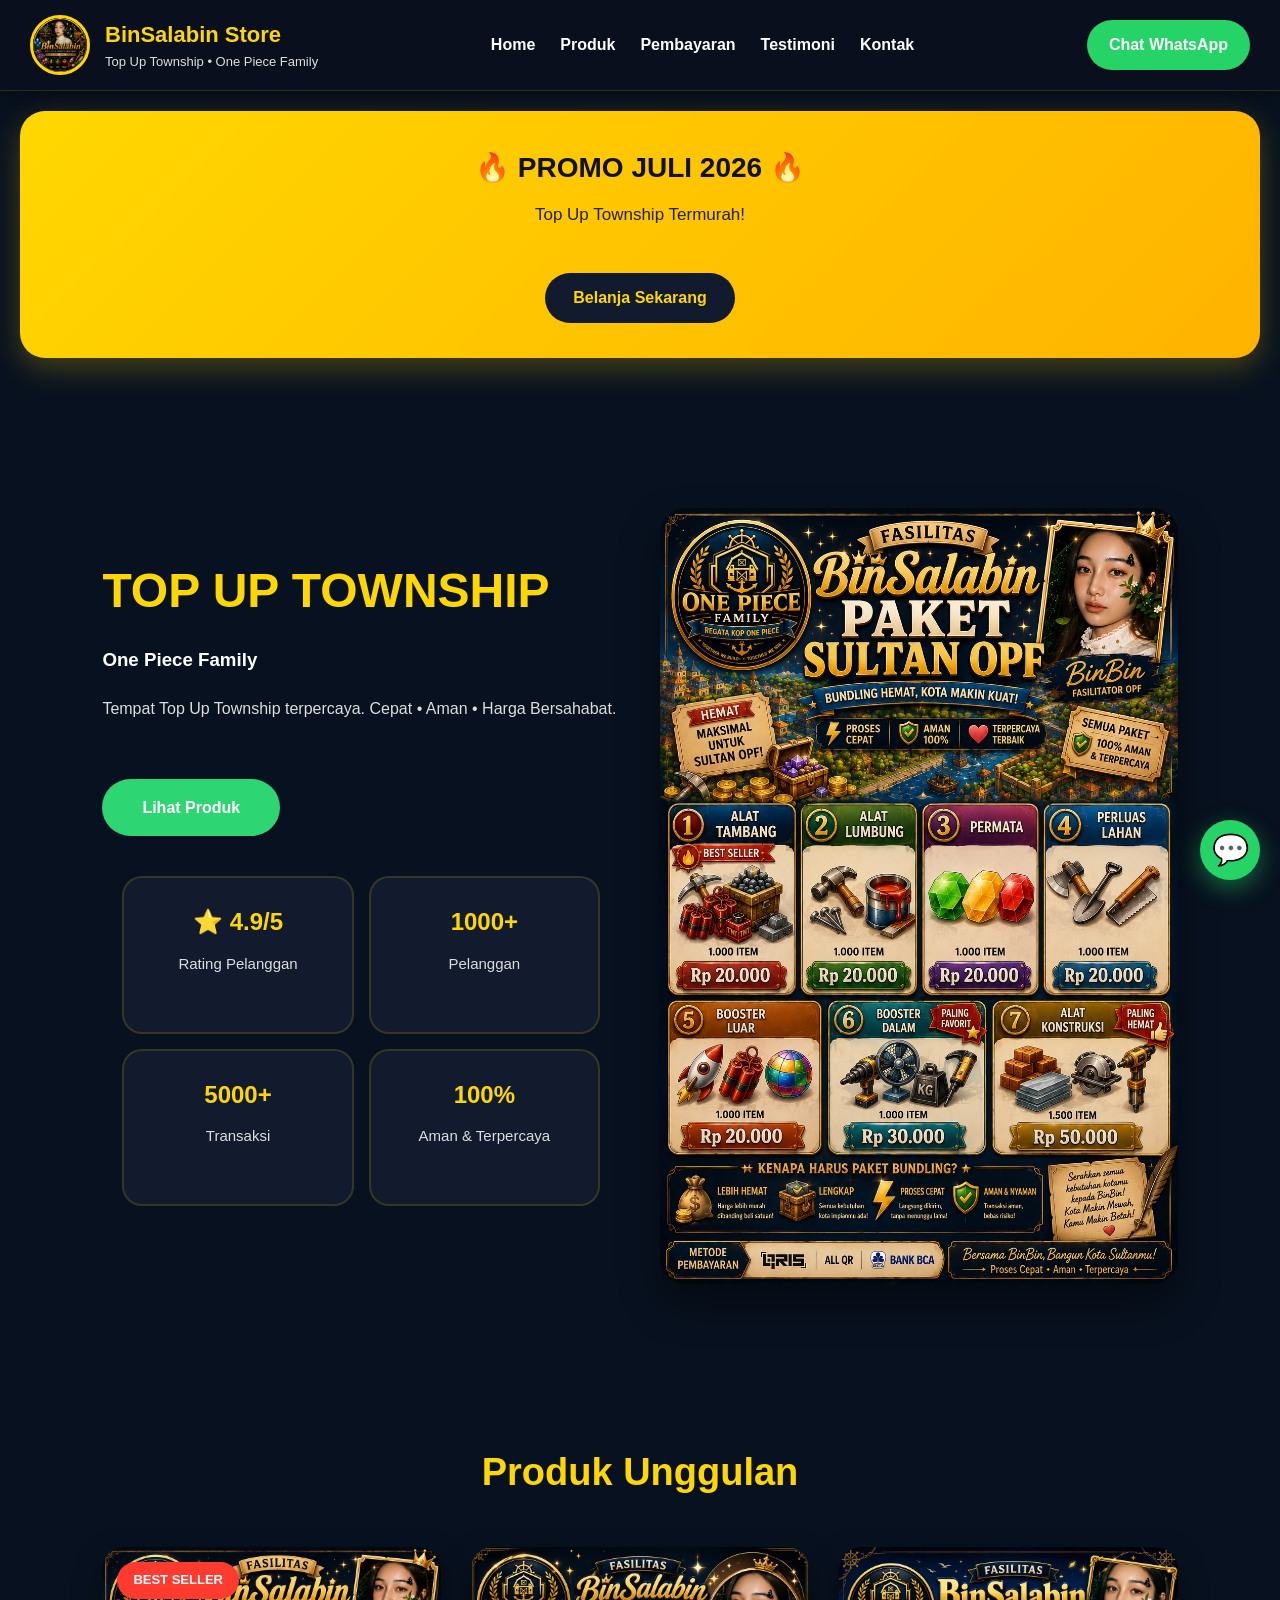
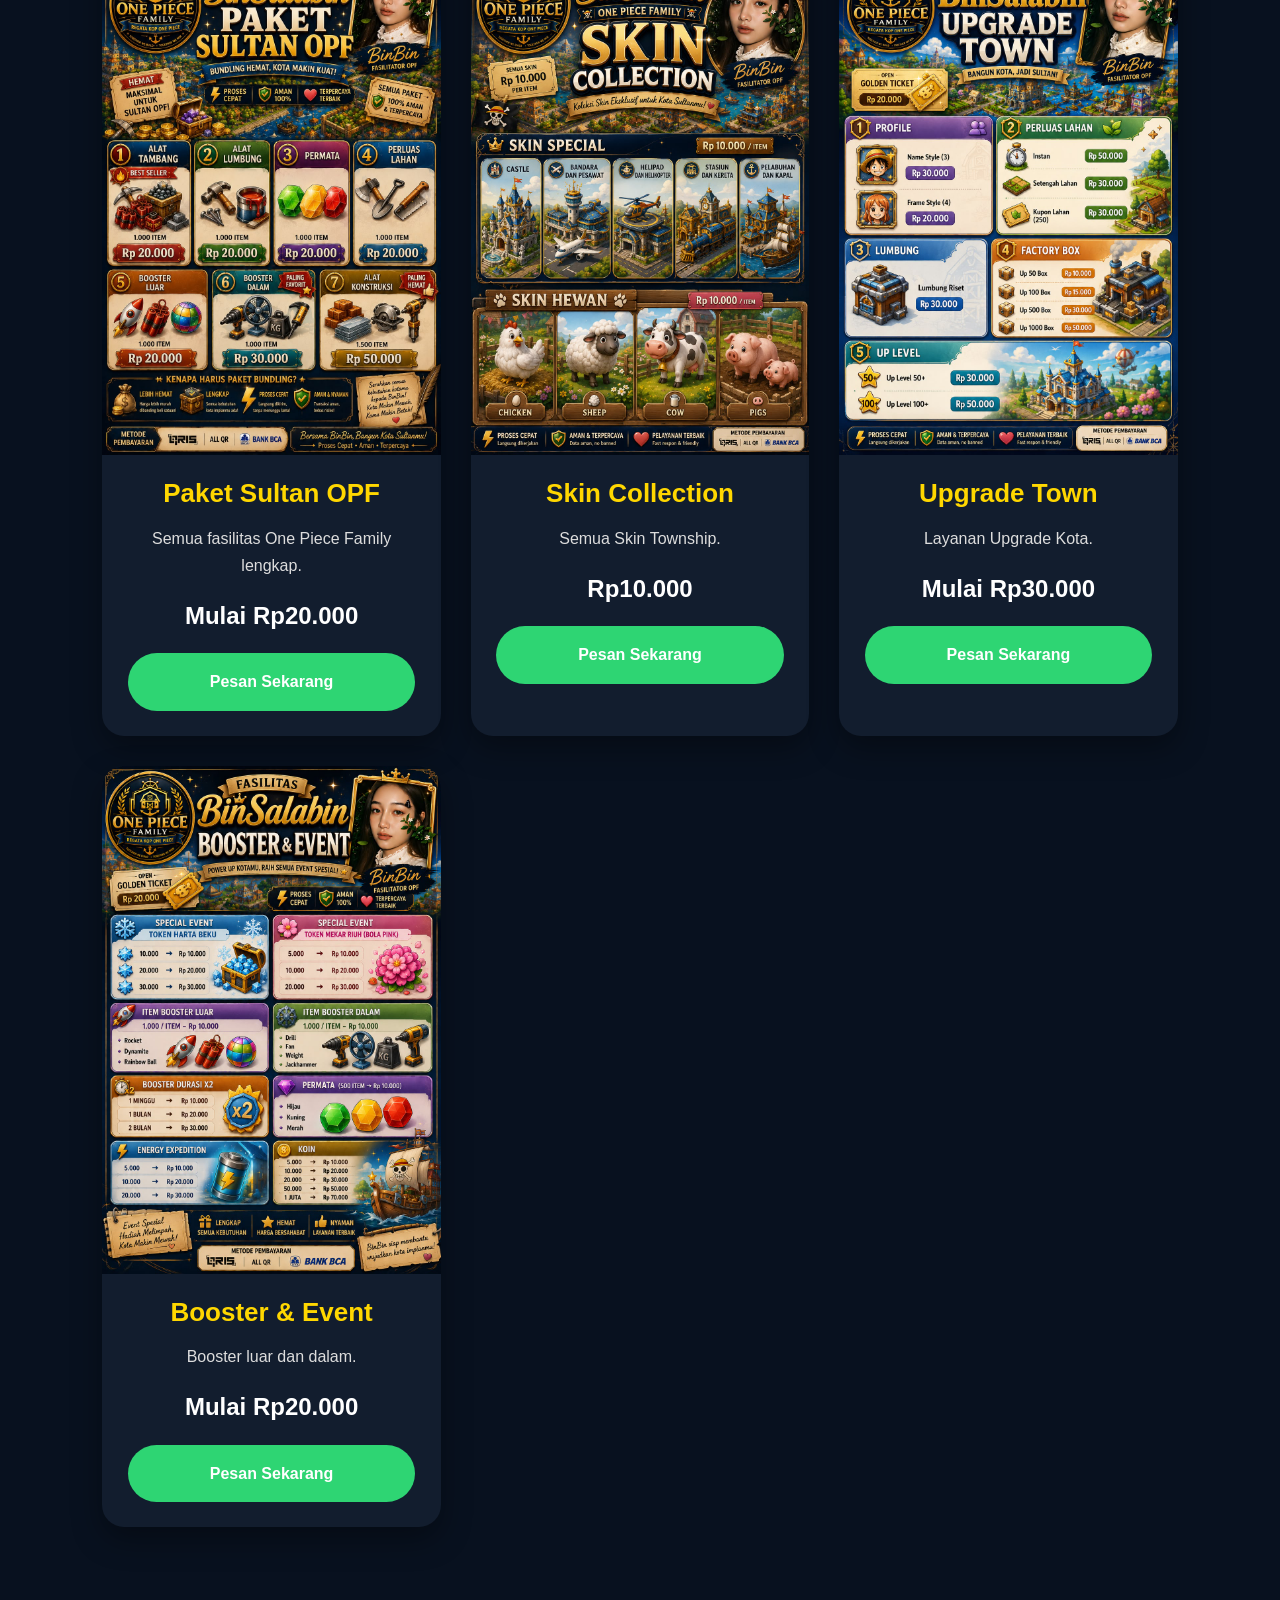
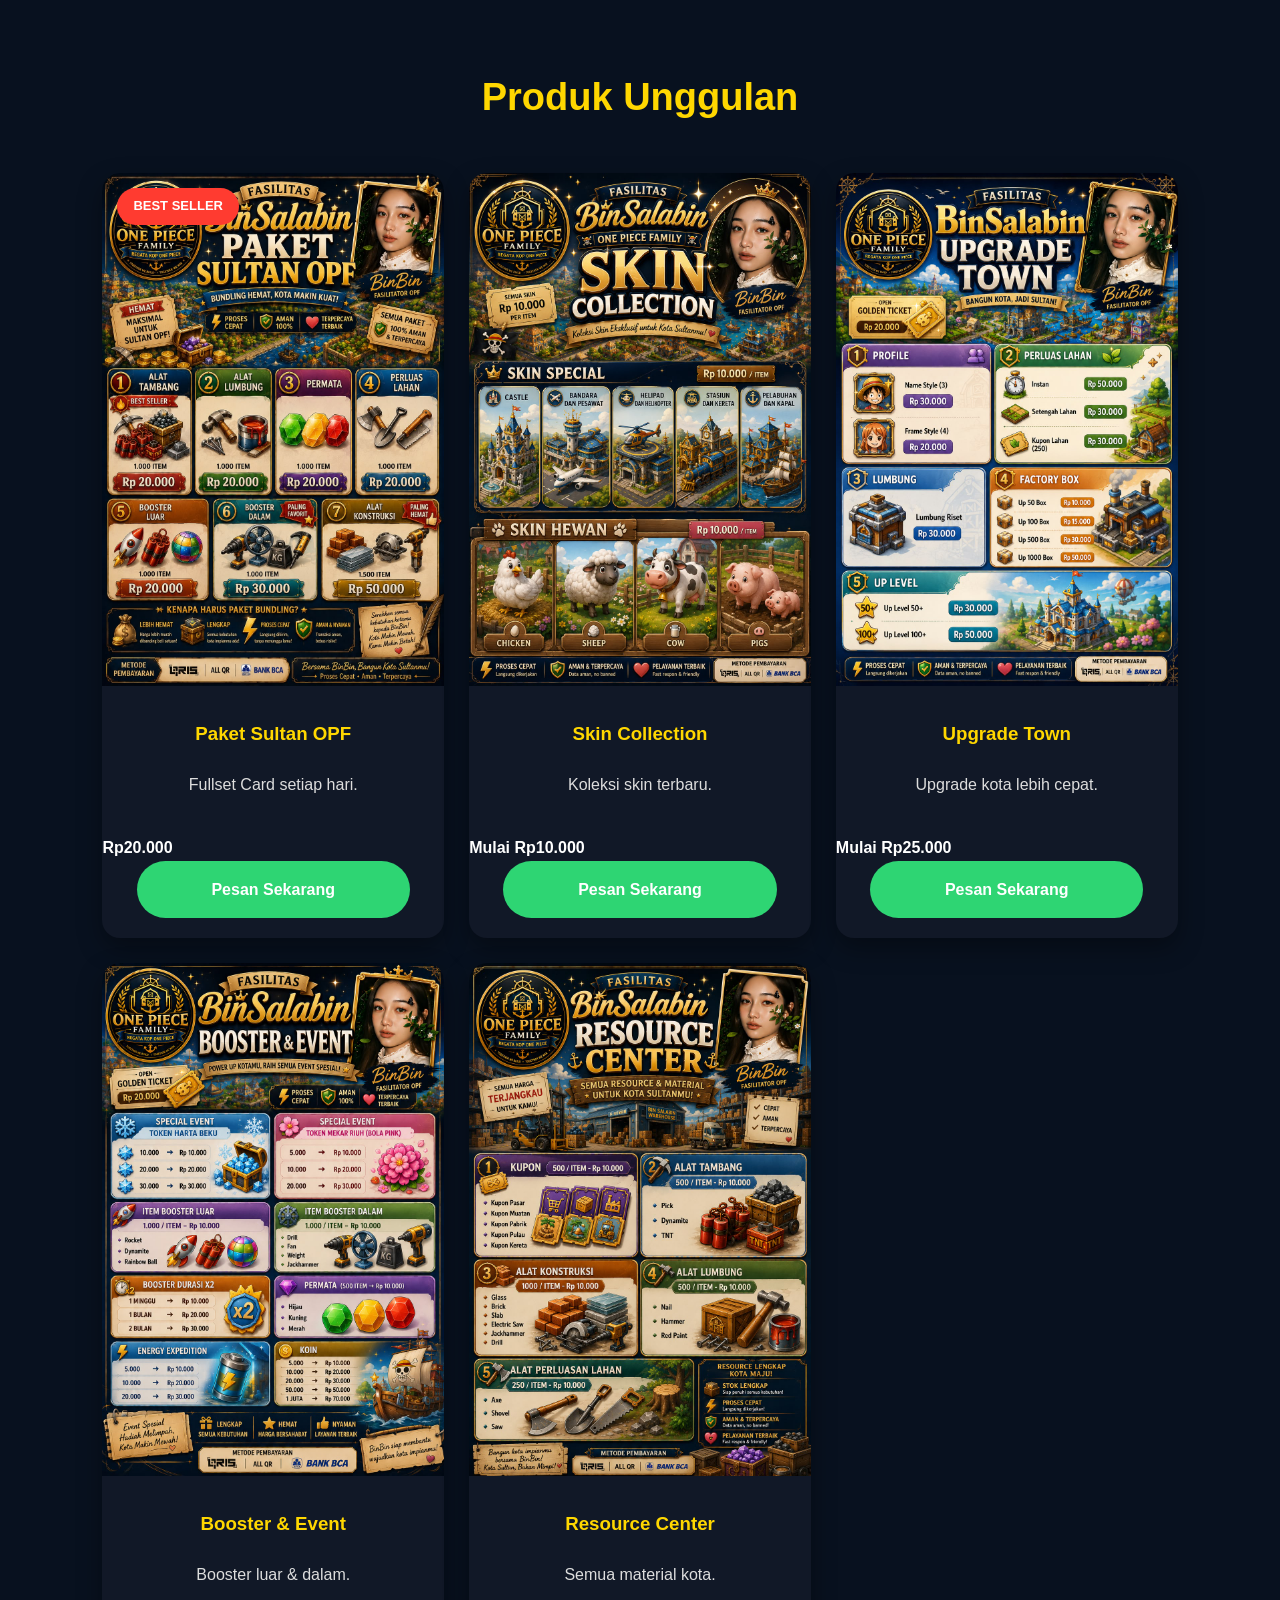
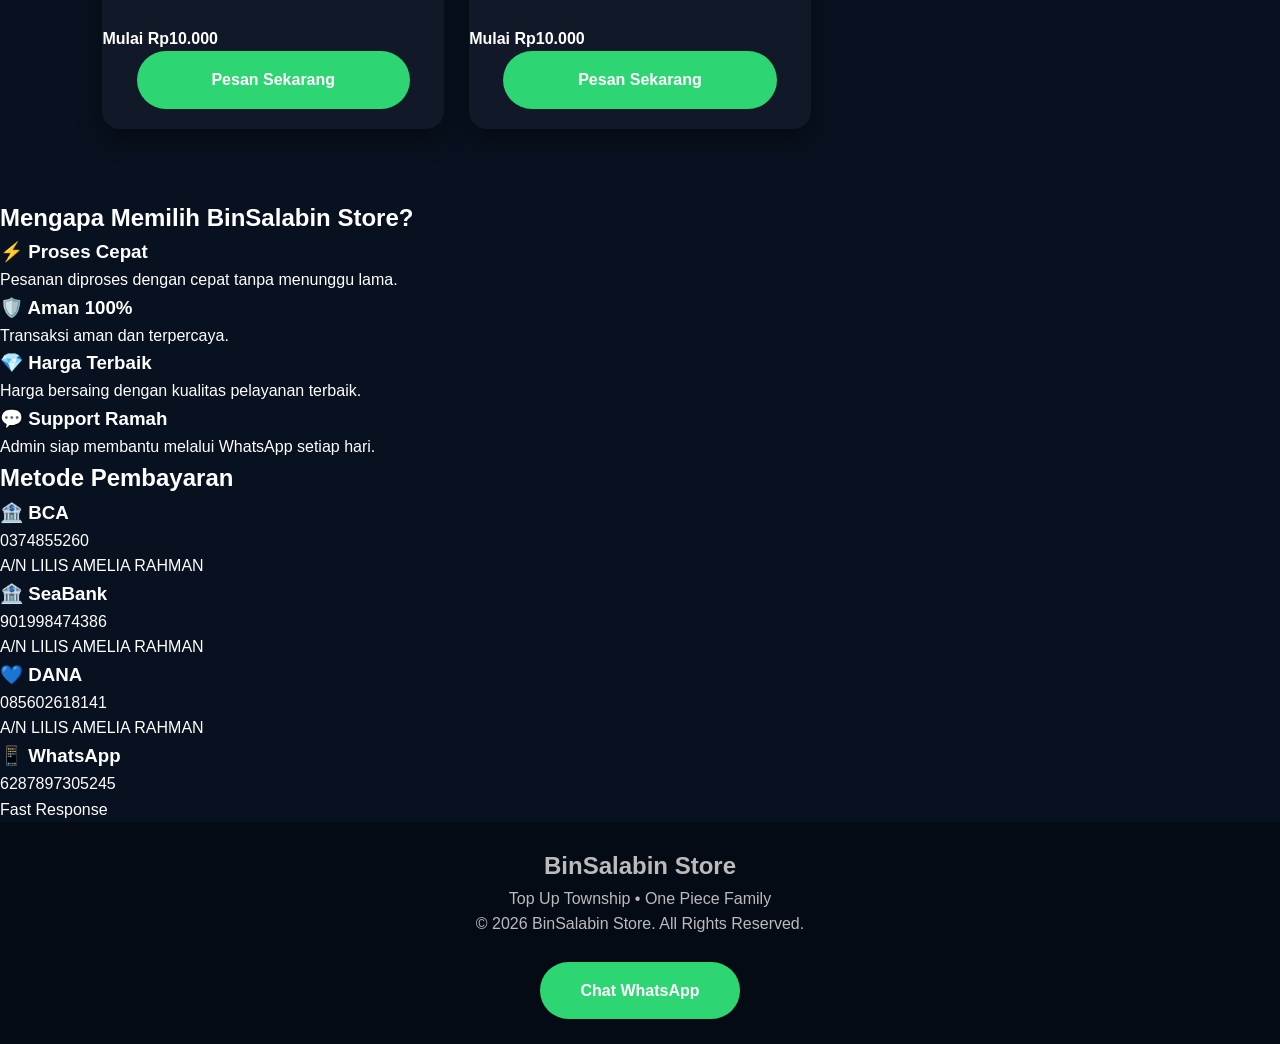
==== index.html @ b721e3e9 "Add script tag for external JavaScript file" ====
<!DOCTYPE html>
<html lang="id">

<head>
<meta charset="UTF-8">
<meta name="viewport" content="width=device-width, initial-scale=1.0">

<title>BinSalabin Store</title>

<link rel="stylesheet" href="style.css">

</head>

<body>

<nav class="navbar">

<div class="logo-area">

<img src="images/IMG-20260618-WA0028.jpg" class="logo">

<div class="brand">

<h2>BinSalabin Store</h2>

<p>Top Up Township • One Piece Family</p>

</div>

</div>

<ul>

<li><a href="index.html">Home</a></li>

<li><a href="produk.html">Produk</a></li>

<li><a href="pembayaran.html">Pembayaran</a></li>

<li><a href="testimoni.html">Testimoni</a></li>

<li><a href="kontak.html">Kontak</a></li>

</ul>

<a class="wa-btn" href="https://wa.me/6287897305245" target="_blank">

Chat WhatsApp

</a>

</nav>
  <section class="promo-banner">

<div class="promo-slide active">
<h2>🔥 PROMO JULI 2026 🔥</h2>
<p>Top Up Township Termurah!</p>
<a href="produk.html" class="btn">Belanja Sekarang</a>
</div>

<div class="promo-slide">
<h2>👑 PAKET SULTAN OPF</h2>
<p>Bonus Booster + Card Premium</p>
<a href="produk.html" class="btn">Lihat Paket</a>
</div>

<div class="promo-slide">
<h2>💎 BONUS SPESIAL</h2>
<p>Setiap pembelian dapat hadiah menarik!</p>
<a href="produk.html" class="btn">Cek Promo</a>
</div>

  </section>

<header class="hero">

<div class="hero-text">

<h1>TOP UP TOWNSHIP</h1>

<h3>One Piece Family</h3>

<p>

Tempat Top Up Township terpercaya.

Cepat • Aman • Harga Bersahabat.

</p>

<a href="produk.html" class="btn">
  

Lihat Produk

</a>
  <div class="stats">

    <div class="stat-box">
        <h3>⭐ 4.9/5</h3>
        <p>Rating Pelanggan</p>
    </div>

    <div class="stat-box">
        <h3>1000+</h3>
        <p>Pelanggan</p>
    </div>

    <div class="stat-box">
        <h3>5000+</h3>
        <p>Transaksi</p>
    </div>

    <div class="stat-box">
        <h3>100%</h3>
        <p>Aman & Terpercaya</p>
    </div>

  </div>

</div>

<div class="hero-image">

<img src="images/IMG-20260617-WA0069.jpg">

</div>

</header>
  <section class="products">

<h2>Produk Unggulan</h2>

<div class="product-grid">

<div class="product-card">

<span class="badge">BEST SELLER</span>

<img src="images/IMG-20260617-WA0069.jpg" alt="Paket Sultan">

<h3>Paket Sultan OPF</h3>

<p>
Semua fasilitas One Piece Family lengkap.
</p>

<h4>Mulai Rp20.000</h4>

<a class="btn" href="https://wa.me/6287897305245?text=Halo%20BinSalabin%20Store,%20saya%20ingin%20memesan%20Paket%20Sultan%20OPF" target="_blank">
Pesan Sekarang
</a>

</div>

<div class="product-card">

<img src="images/IMG-20260617-WA0014.jpg" alt="Skin Collection">

<h3>Skin Collection</h3>

<p>
Semua Skin Township.
</p>

<h4>Rp10.000</h4>

<a class="btn" href="https://wa.me/6287897305245?text=Halo%20BinSalabin%20Store,%20saya%20ingin%20memesan%20Skin%20Collection" target="_blank">
Pesan Sekarang
</a>

</div>

<div class="product-card">

<img src="images/IMG-20260617-WA0017.jpg" alt="Upgrade Town">

<h3>Upgrade Town</h3>

<p>
Layanan Upgrade Kota.
</p>

<h4>Mulai Rp30.000</h4>

<a class="btn" href="https://wa.me/6287897305245?text=Halo%20BinSalabin%20Store,%20saya%20ingin%20Upgrade%20Town" target="_blank">
Pesan Sekarang
</a>

</div>

<div class="product-card">

<img src="images/IMG-20260617-WA0038.jpg" alt="Booster">

<h3>Booster & Event</h3>

<p>
Booster luar dan dalam.
</p>

<h4>Mulai Rp20.000</h4>

<a class="btn" href="https://wa.me/6287897305245?text=Halo%20BinSalabin%20Store,%20saya%20ingin%20Booster" target="_blank">
Pesan Sekarang
</a>

</div>

</div>

  </section>
<!-- PRODUK UNGGULAN -->

<section class="products">

<h2>Produk Unggulan</h2>

<div class="grid">

<div class="card">

<img src="images/IMG-20260617-WA0069.jpg" alt="Paket Sultan">

<span class="badge">BEST SELLER</span>

<h3>Paket Sultan OPF</h3>

<p>Fullset Card setiap hari.</p>

<h4>Rp20.000</h4>

<a href="https://wa.me/6287897305245?text=Halo%20saya%20ingin%20pesan%20Paket%20Sultan%20OPF" class="btn">Pesan Sekarang</a>

</div>

<div class="card">

<img src="images/IMG-20260617-WA0014.jpg" alt="Skin">

<h3>Skin Collection</h3>

<p>Koleksi skin terbaru.</p>

<h4>Mulai Rp10.000</h4>

<a href="https://wa.me/6287897305245?text=Halo%20saya%20ingin%20pesan%20Skin%20Collection" class="btn">Pesan Sekarang</a>

</div>

<div class="card">

<img src="images/IMG-20260617-WA0017.jpg" alt="Upgrade">

<h3>Upgrade Town</h3>

<p>Upgrade kota lebih cepat.</p>

<h4>Mulai Rp25.000</h4>

<a href="https://wa.me/6287897305245?text=Halo%20saya%20ingin%20pesan%20Upgrade%20Town" class="btn">Pesan Sekarang</a>

</div>

<div class="card">

<img src="images/IMG-20260617-WA0038.jpg" alt="Booster">

<h3>Booster & Event</h3>

<p>Booster luar & dalam.</p>

<h4>Mulai Rp10.000</h4>

<a href="https://wa.me/6287897305245?text=Halo%20saya%20ingin%20pesan%20Booster" class="btn">Pesan Sekarang</a>

</div>

<div class="card">

<img src="images/IMG-20260617-WA0039.jpg" alt="Resource">

<h3>Resource Center</h3>

<p>Semua material kota.</p>

<h4>Mulai Rp10.000</h4>

<a href="https://wa.me/6287897305245?text=Halo%20saya%20ingin%20pesan%20Resource%20Center" class="btn">Pesan Sekarang</a>

</div>

</div>

</section>
<!-- KEUNGGULAN -->

<section class="features">

<h2>Mengapa Memilih BinSalabin Store?</h2>

<div class="feature-grid">

<div class="feature">
<h3>⚡ Proses Cepat</h3>
<p>Pesanan diproses dengan cepat tanpa menunggu lama.</p>
</div>

<div class="feature">
<h3>🛡️ Aman 100%</h3>
<p>Transaksi aman dan terpercaya.</p>
</div>

<div class="feature">
<h3>💎 Harga Terbaik</h3>
<p>Harga bersaing dengan kualitas pelayanan terbaik.</p>
</div>

<div class="feature">
<h3>💬 Support Ramah</h3>
<p>Admin siap membantu melalui WhatsApp setiap hari.</p>
</div>

</div>

</section>

<!-- PEMBAYARAN -->

<section class="payment">

<h2>Metode Pembayaran</h2>

<div class="payment-grid">

<div class="pay-card">
<h3>🏦 BCA</h3>
<p>0374855260</p>
<p>A/N LILIS AMELIA RAHMAN</p>
</div>

<div class="pay-card">
<h3>🏦 SeaBank</h3>
<p>901998474386</p>
<p>A/N LILIS AMELIA RAHMAN</p>
</div>

<div class="pay-card">
<h3>💙 DANA</h3>
<p>085602618141</p>
<p>A/N LILIS AMELIA RAHMAN</p>
</div>

<div class="pay-card">
<h3>📱 WhatsApp</h3>
<p>6287897305245</p>
<p>Fast Response</p>
</div>

</div>

</section>

<!-- FOOTER -->

<footer>

<h2>BinSalabin Store</h2>

<p>Top Up Township • One Piece Family</p>

<p>© 2026 BinSalabin Store. All Rights Reserved.</p>

<a href="https://wa.me/6287897305245" class="btn">

Chat WhatsApp

</a>

</footer>
<a href="https://wa.me/6287897305245?text=Halo%20BinSalabin%20Store,%20saya%20ingin%20order."
class="floating-wa"
target="_blank">
💬
</a>
<script src="script.js"></script>
</body>
</html>
---- style.css ----
*{
margin:0;
padding:0;
box-sizing:border-box;
font-family:Arial,Helvetica,sans-serif;
}

body{
background:#08111f;
color:#fff;
line-height:1.6;
}

.hero{
position:relative;
}

.hero-img{
width:100%;
height:320px;
object-fit:cover;
display:block;
}

.overlay{
position:absolute;
top:0;
left:0;
width:100%;
height:100%;
background:rgba(0,0,0,.55);
display:flex;
flex-direction:column;
justify-content:center;
align-items:center;
text-align:center;
padding:20px;
}

.overlay h1{
font-size:38px;
color:#FFD700;
margin-bottom:10px;
}

.overlay p{
font-size:18px;
margin-bottom:20px;
}

.btn{
    display:inline-block;
    margin-top:25px;
    background:#2ED573;
    color:white;
    padding:16px 40px;
    border-radius:50px;
    font-weight:bold;
    text-decoration:none;
    transition:.3s;
}

.btn:hover{
    transform:scale(1.05);
    box-shadow:0 0 25px rgba(46,213,115,.5);
}

.container{
max-width:1200px;
margin:auto;
padding:40px 20px;
}

.container h2{
text-align:center;
margin-bottom:30px;
color:#FFD700;
}

.grid{
display:grid;
grid-template-columns:repeat(auto-fit,minmax(260px,1fr));
gap:20px;
}

.card{
background:#122033;
border-radius:18px;
overflow:hidden;
box-shadow:0 10px 25px rgba(0,0,0,.35);
transition:.3s;
}

.card:hover{
transform:translateY(-8px);
}

.card img{
width:100%;
display:block;
}

.card h3{
padding:15px;
color:#FFD700;
}

.card p{
padding:0 15px 20px;
}

.contact{
background:#0d1728;
padding:50px 20px;
text-align:center;
}

.contact h2{
color:#FFD700;
margin-bottom:15px;
}

footer{
background:#050b15;
padding:25px;
text-align:center;
color:#bbb;
}

@media(max-width:768px){

.hero-img{
height:220px;
}

.overlay h1{
font-size:28px;
}

.overlay p{
font-size:15px;
}

}
/* ===== NAVBAR PREMIUM ===== */

.navbar{
position:fixed;
top:0;
left:0;
width:100%;
padding:15px 25px;
display:flex;
justify-content:space-between;
align-items:center;
background:rgba(8,17,31,.85);
backdrop-filter:blur(12px);
z-index:999;
box-shadow:0 3px 15px rgba(0,0,0,.3);
}.grid{
    display:grid;
    grid-template-columns:repeat(auto-fit,minmax(280px,1fr));
    gap:25px;
    margin-top:30px;
}

.card{
    background:#111827;
    border-radius:18px;
    overflow:hidden;
    box-shadow:0 10px 25px rgba(0,0,0,.35);
    transition:.3s;
    position:relative;
}

.card:hover{
    transform:translateY(-8px);
    box-shadow:0 15px 35px rgba(255,215,0,.35);
}

.card img{
    width:100%;
    display:block;
}

.card h3{
    color:#FFD700;
    text-align:center;
    margin:18px 10px 8px;
}

.card p{
    text-align:center;
    color:#ddd;
    margin-bottom:18px;
}

.badge{
    position:absolute;
    top:15px;
    left:15px;
    background:#ff3b30;
    color:#fff;
    padding:6px 12px;
    border-radius:20px;
    font-size:12px;
    font-weight:bold;
}

.card .btn{
    display:block;
    width:80%;
    margin:0 auto 20px;
    text-align:center;
}

.logo{
font-size:22px;
font-weight:bold;
color:#FFD700;
}

.navbar ul{
display:flex;
list-style:none;
gap:20px;
}

.navbar a{
color:white;
text-decoration:none;
font-weight:bold;
transition:.3s;
}

.navbar a:hover{
color:#FFD700;
}

.hero{
margin-top:70px;
}
.wa-float{

position:fixed;

bottom:25px;

right:20px;

width:65px;

height:65px;

background:#25D366;

border-radius:50%;

display:flex;

align-items:center;

justify-content:center;

box-shadow:0 10px 25px rgba(0,0,0,.35);

z-index:9999;

transition:.3s;
    /* ===========================
   BIN SALABIN STORE V2
=========================== */

.features,
.payment{
    padding:60px 20px;
    text-align:center;
}

.features h2,
.payment h2{
    color:#ffd700;
    font-size:32px;
    margin-bottom:40px;
}

.feature-grid,
.payment-grid{
    display:grid;
    grid-template-columns:repeat(auto-fit,minmax(220px,1fr));
    gap:20px;
    max-width:1100px;
    margin:auto;
}

.feature,
.pay-card{
    background:#141d2d;
    border:1px solid rgba(255,215,0,.15);
    border-radius:18px;
    padding:25px;
    transition:.3s;
}

.feature:hover,
.pay-card:hover{
    transform:translateY(-6px);
    box-shadow:0 12px 30px rgba(255,215,0,.15);
}

.feature h3,
.pay-card h3{
    color:#ffd700;
    margin-bottom:12px;
}

.feature p,
.pay-card p{
    color:#d8d8d8;
    line-height:1.6;
}

}

.wa-float:hover{

transform:scale(1.1);

}
/* ===========================
   NAVBAR PREMIUM V2
=========================== */

.navbar{
    position:sticky;
    top:0;
    z-index:1000;
    display:flex;
    justify-content:space-between;
    align-items:center;
    padding:15px 30px;
    background:rgba(10,16,30,.95);
    backdrop-filter:blur(10px);
    border-bottom:1px solid rgba(255,215,0,.15);
}

.logo-area{
    display:flex;
    align-items:center;
    gap:15px;
}

.logo{
    width:60px;
    height:60px;
    border-radius:50%;
    object-fit:cover;
    border:3px solid #FFD700;
}

.brand h2{
    color:#FFD700;
    margin:0;
    font-size:22px;
}

.brand p{
    color:#ddd;
    margin:0;
    font-size:13px;
}

.navbar ul{
    display:flex;
    gap:25px;
    list-style:none;
}

.navbar ul li a{
    text-decoration:none;
    color:white;
    font-weight:bold;
    transition:.3s;
}

.navbar ul li a:hover{
    color:#FFD700;
}

.wa-btn{
    background:#25D366;
    color:white;
    text-decoration:none;
    padding:12px 22px;
    border-radius:30px;
    font-weight:bold;
    transition:.3s;
}

.wa-btn:hover{
    transform:scale(1.05);
}

/* ===========================
   HERO
=========================== */

.hero{
    display:grid;
    grid-template-columns:1fr 1fr;
    align-items:center;
    gap:40px;
    padding:80px 8%;
}

.hero-text h1{
    color:#FFD700;
    font-size:48px;
    margin-bottom:15px;
}

.hero-text h3{
    color:#fff;
    margin-bottom:20px;
}

.hero-text p{
    color:#ddd;
    line-height:1.8;
    margin-bottom:30px;
}

.hero-image img{
    width:100%;
    border-radius:25px;
    box-shadow:0 20px 40px rgba(0,0,0,.4);
}

@media(max-width:900px){

.hero{
    grid-template-columns:1fr;
    text-align:center;
}

.navbar{
    flex-direction:column;
    gap:15px;
}

.navbar ul{
    flex-wrap:wrap;
    justify-content:center;
}

}
/* ==========================
   PRODUK PREMIUM
========================== */

.products{
    padding:70px 8%;
    background:#08111f;
}

.products h2{
    text-align:center;
    color:#FFD700;
    font-size:38px;
    margin-bottom:45px;
}

.product-grid{
    display:grid;
    grid-template-columns:repeat(auto-fit,minmax(270px,1fr));
    gap:30px;
}

.product-card{
    background:#121d2e;
    border-radius:22px;
    overflow:hidden;
    position:relative;
    transition:.35s;
    box-shadow:0 12px 30px rgba(0,0,0,.35);
}

.product-card:hover{
    transform:translateY(-10px);
    box-shadow:0 18px 40px rgba(255,215,0,.18);
}

.product-card img{
    width:100%;
    display:block;
}

.product-card h3{
    color:#FFD700;
    text-align:center;
    margin:18px 0 10px;
    font-size:26px;
}

.product-card p{
    color:#ddd;
    text-align:center;
    padding:0 20px;
    line-height:1.7;
}

.product-card h4{
    color:#fff;
    text-align:center;
    margin:18px 0;
    font-size:24px;
}

.product-card .btn{
    display:block;
    width:85%;
    margin:0 auto 25px;
    text-align:center;
}

.badge{
    position:absolute;
    top:15px;
    left:15px;
    background:#ff3b30;
    color:white;
    padding:8px 16px;
    border-radius:30px;
    font-weight:bold;
    font-size:13px;
}
.stats{
    display:grid;
    grid-template-columns:repeat(2,1fr);
    gap:15px;
    margin:40px 20px;
}

.stat-box{
    background:#121b2d;
    border:2px solid rgba(255,215,0,.15);
    border-radius:20px;
    padding:25px 15px;
    text-align:center;
    transition:.35s;
}

.stat-box:hover{
    transform:translateY(-8px);
    border-color:#FFD700;
    box-shadow:0 0 25px rgba(255,215,0,.35);
}

.stat-box h3{
    color:#ffd700;
    font-size:24px;
    margin-bottom:8px;
}

.stat-box p{
    color:#ddd;
    font-size:15px;
}
/* Floating WhatsApp */

.floating-wa{
position:fixed;
bottom:20px;
right:20px;
width:60px;
height:60px;
background:#25D366;
border-radius:50%;
display:flex;
justify-content:center;
align-items:center;
font-size:30px;
text-decoration:none;
color:white;
box-shadow:0 8px 25px rgba(37,211,102,.45);
z-index:9999;
animation:waPulse 2s infinite;
transition:.3s;
}

.floating-wa:hover{
transform:scale(1.1);
}

@keyframes waPulse{
0%{
transform:scale(1);
}
50%{
transform:scale(1.08);
box-shadow:0 0 25px rgba(37,211,102,.7);
}
100%{
transform:scale(1);
}
}
/* ========================= */
/* PROMO BANNER */
/* ========================= */

.promo-banner{
    margin:20px;
    border-radius:25px;
    overflow:hidden;
    background:linear-gradient(135deg,#FFD700,#FFB300);
    box-shadow:0 10px 30px rgba(255,215,0,.25);
    text-align:center;
    padding:35px 20px;
}

.promo-slide h2{
    color:#111;
    font-size:28px;
    margin-bottom:10px;
    font-weight:bold;
}

.promo-slide p{
    color:#222;
    font-size:17px;
    margin-bottom:20px;
}

.promo-slide .btn{
    display:inline-block;
    background:#121b2d;
    color:#FFD700;
    padding:12px 28px;
    border-radius:40px;
    text-decoration:none;
    font-weight:bold;
    transition:.3s;
}

.promo-slide .btn:hover{
    transform:scale(1.05);
    background:#000;
}

.promo-slide{
    animation:fadeBanner 1s ease;
}

@keyframes fadeBanner{
    from{
        opacity:0;
        transform:translateY(15px);
    }
    to{
        opacity:1;
        transform:translateY(0);
    }
}
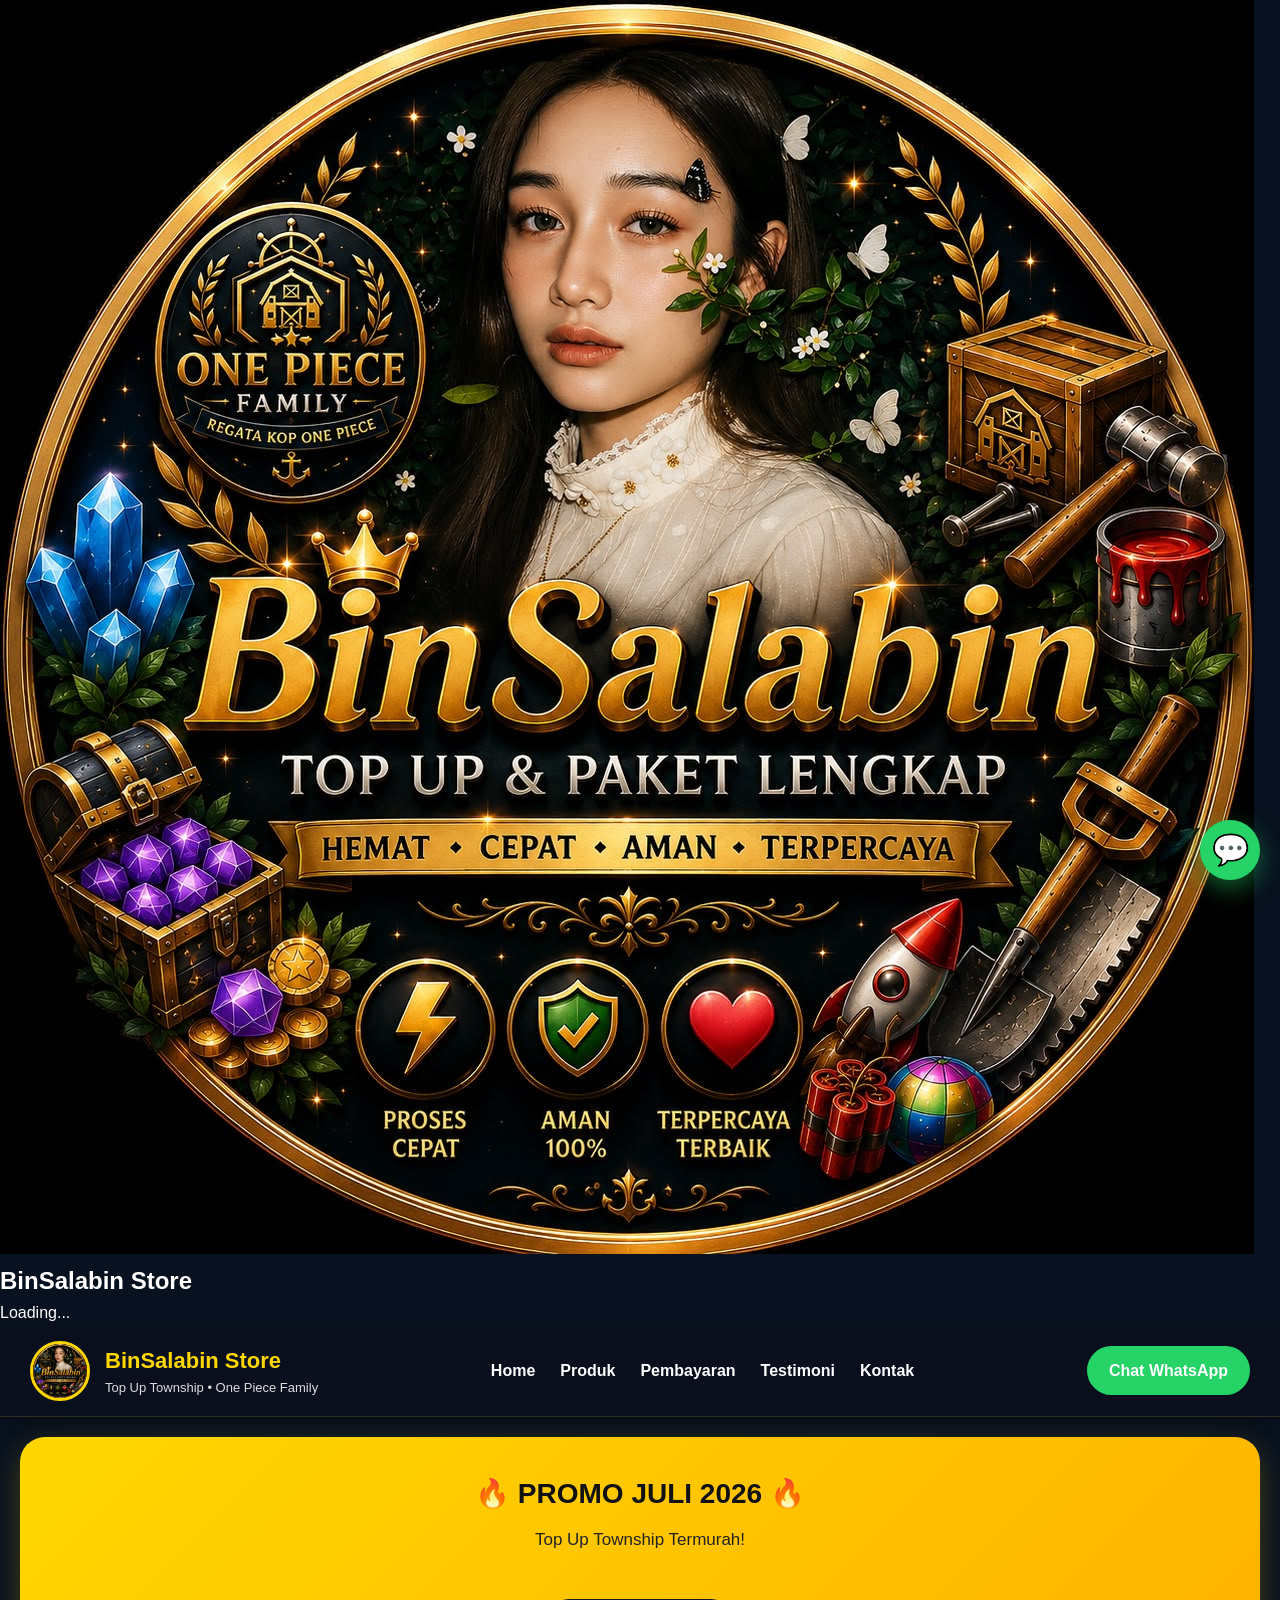
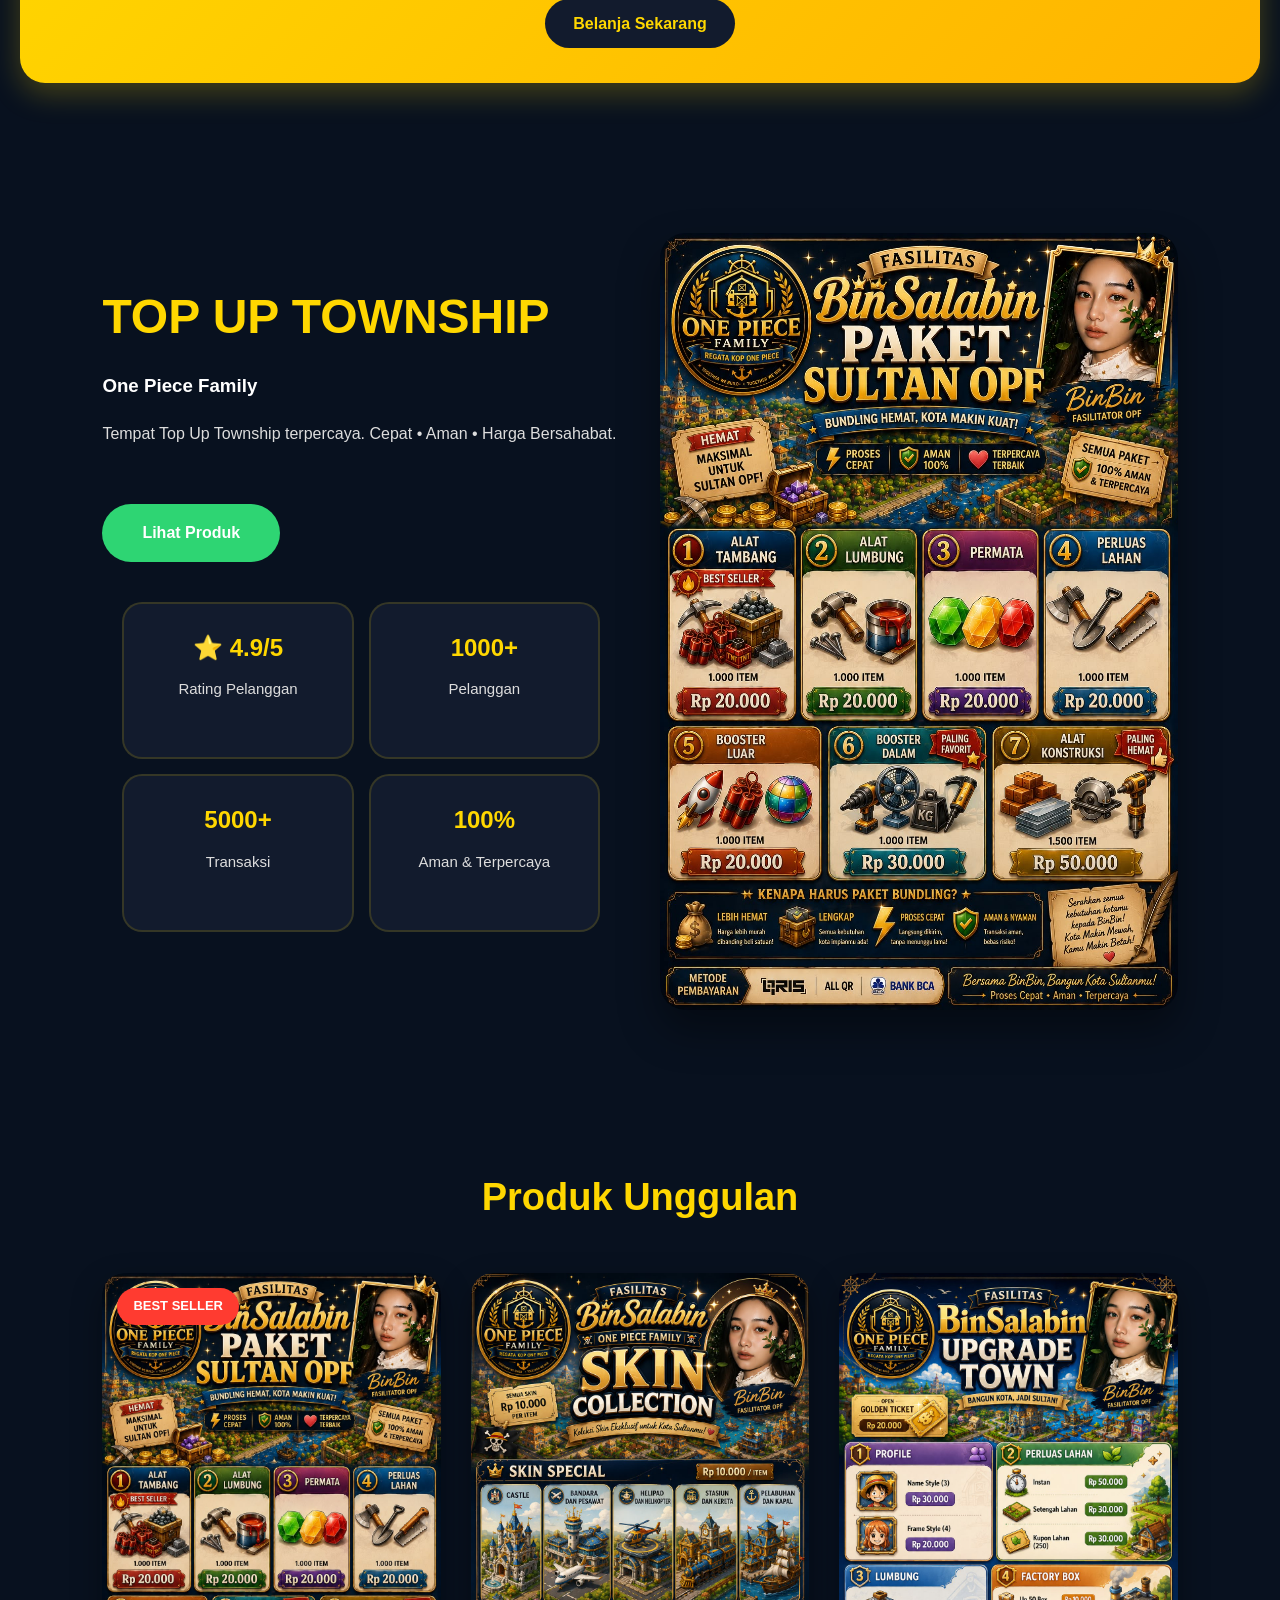
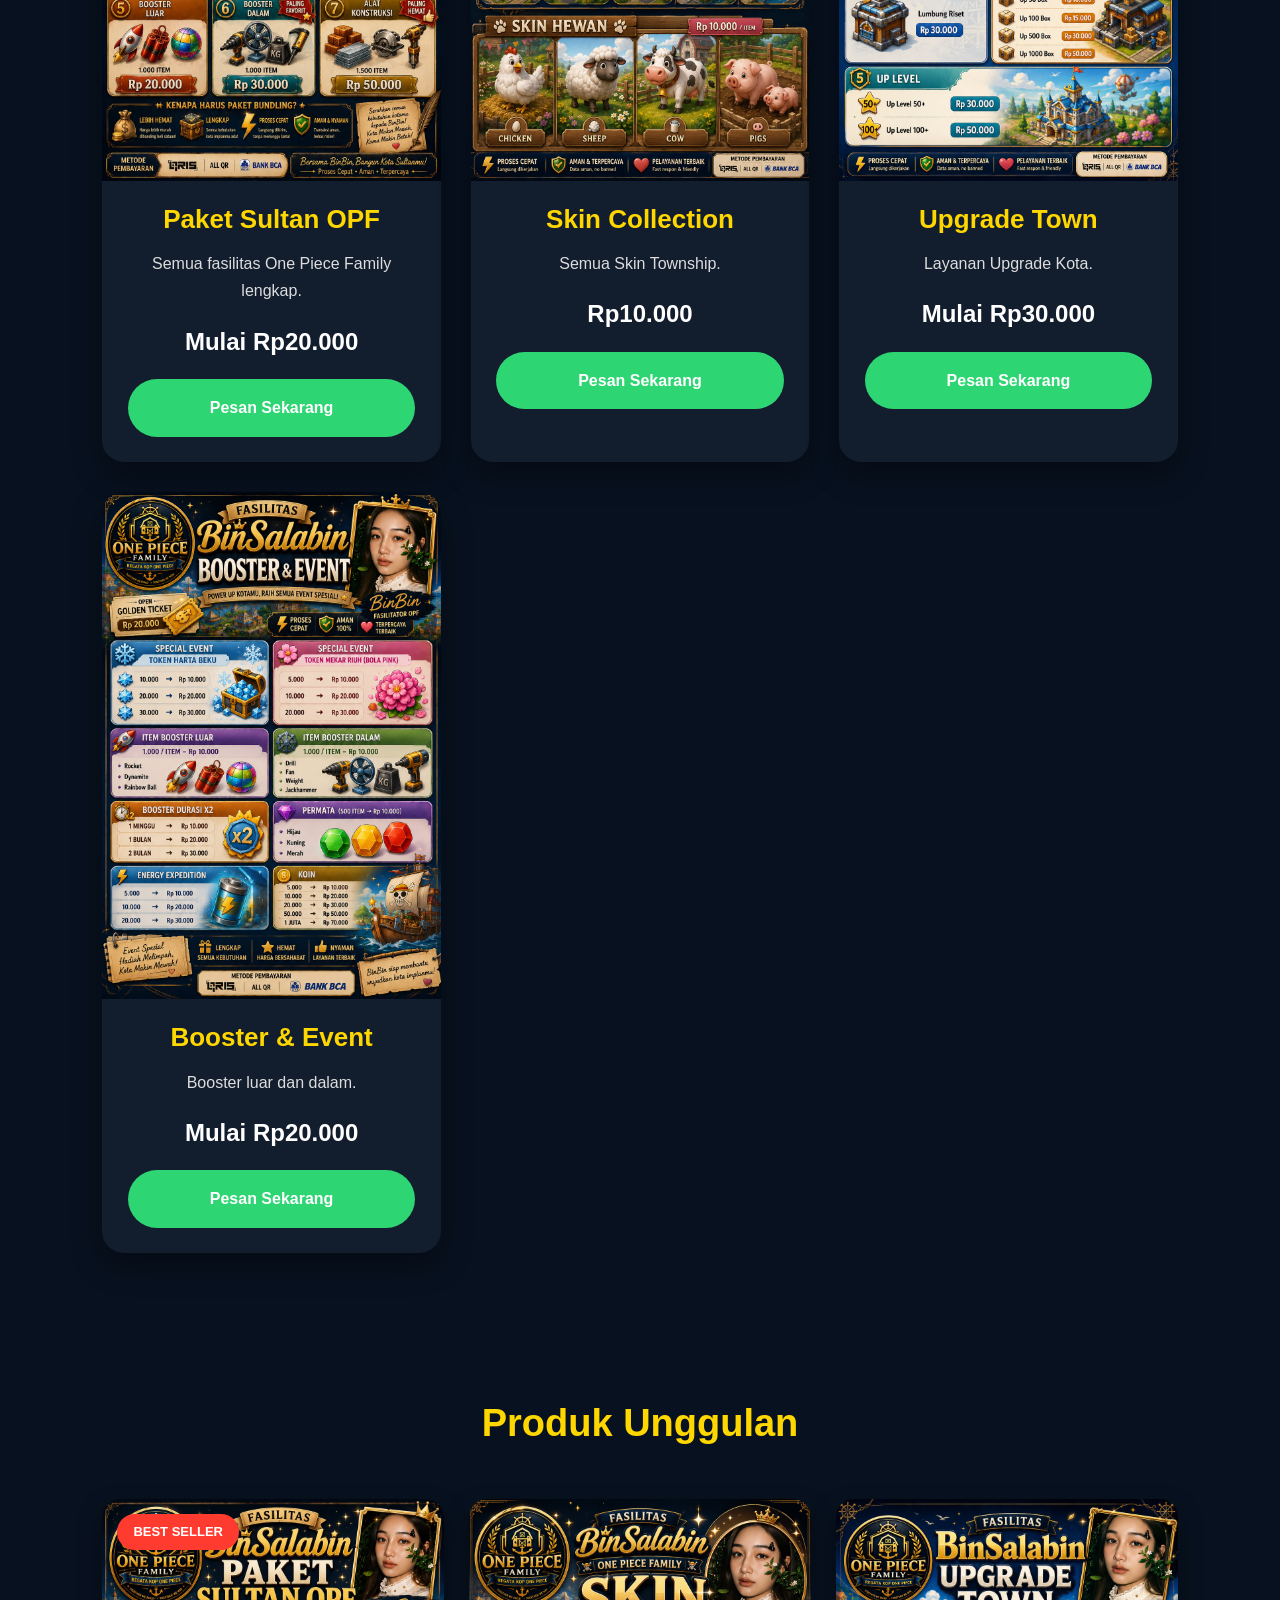
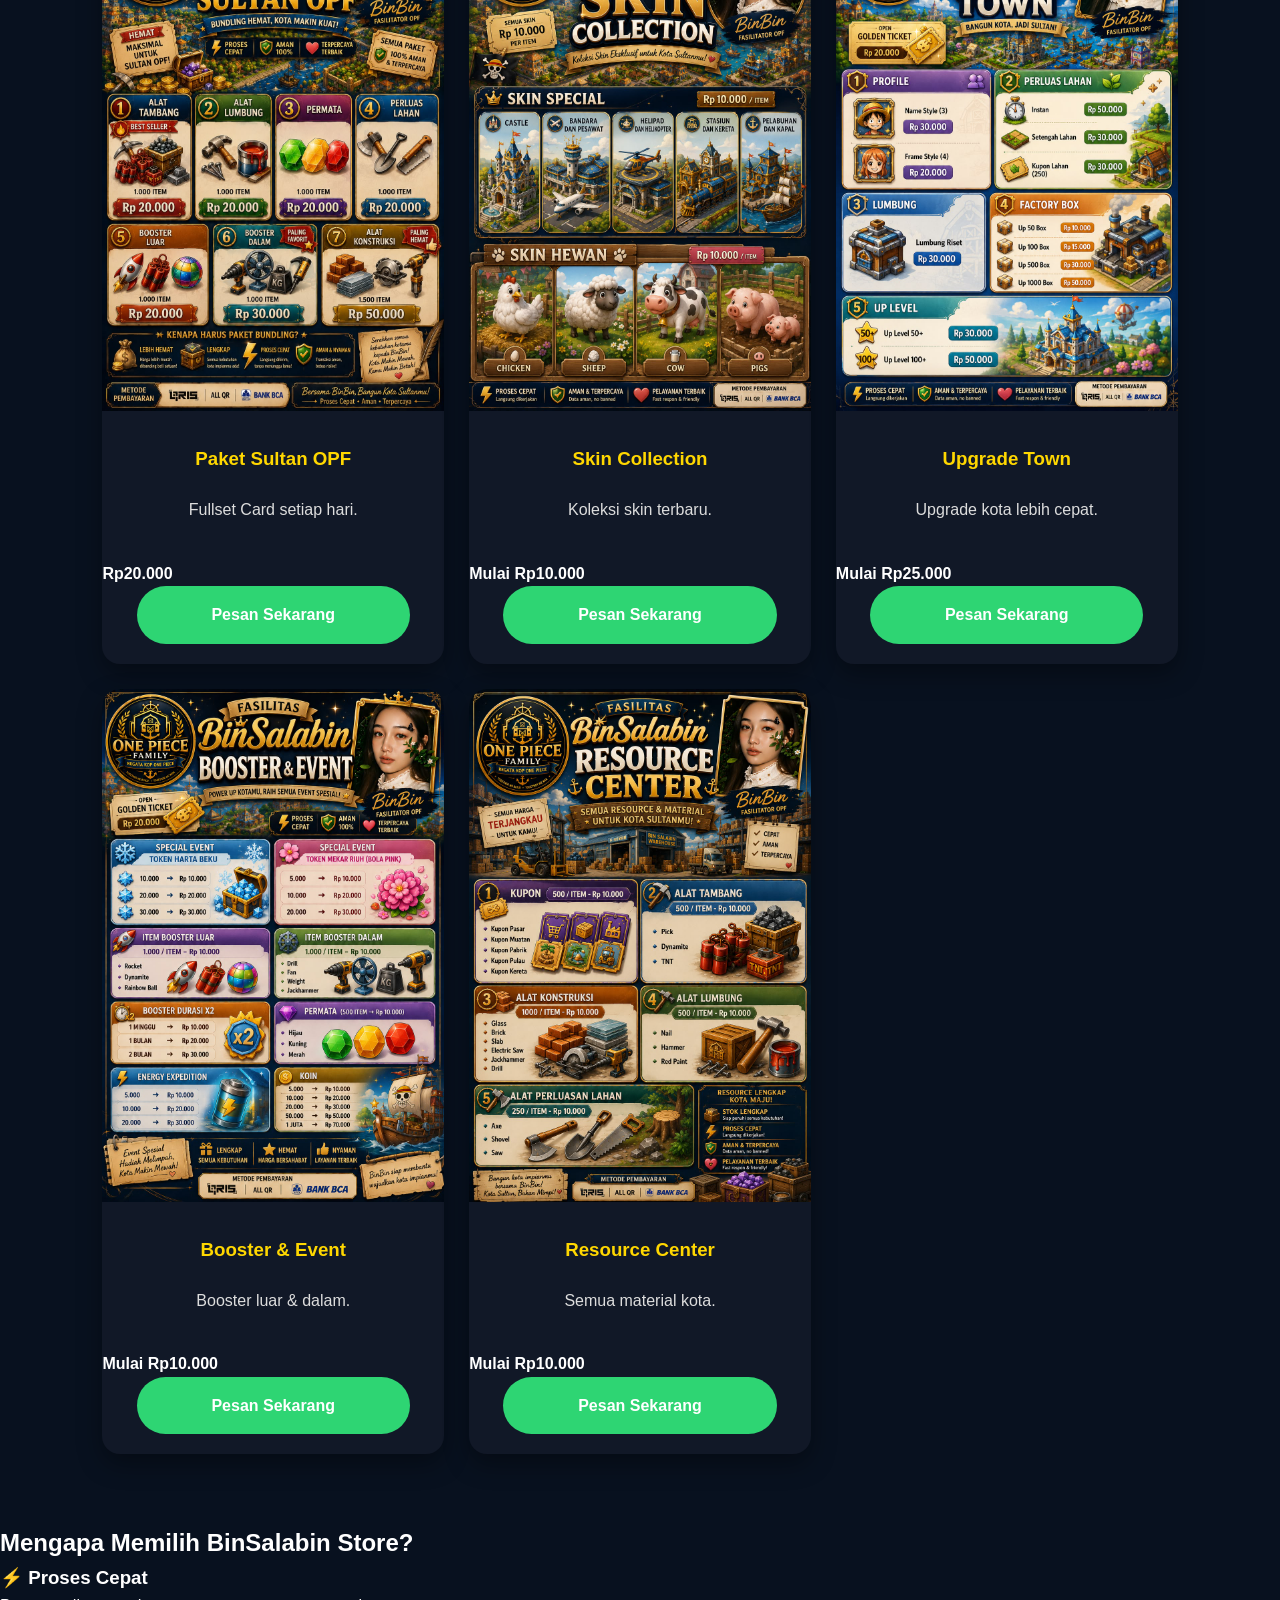
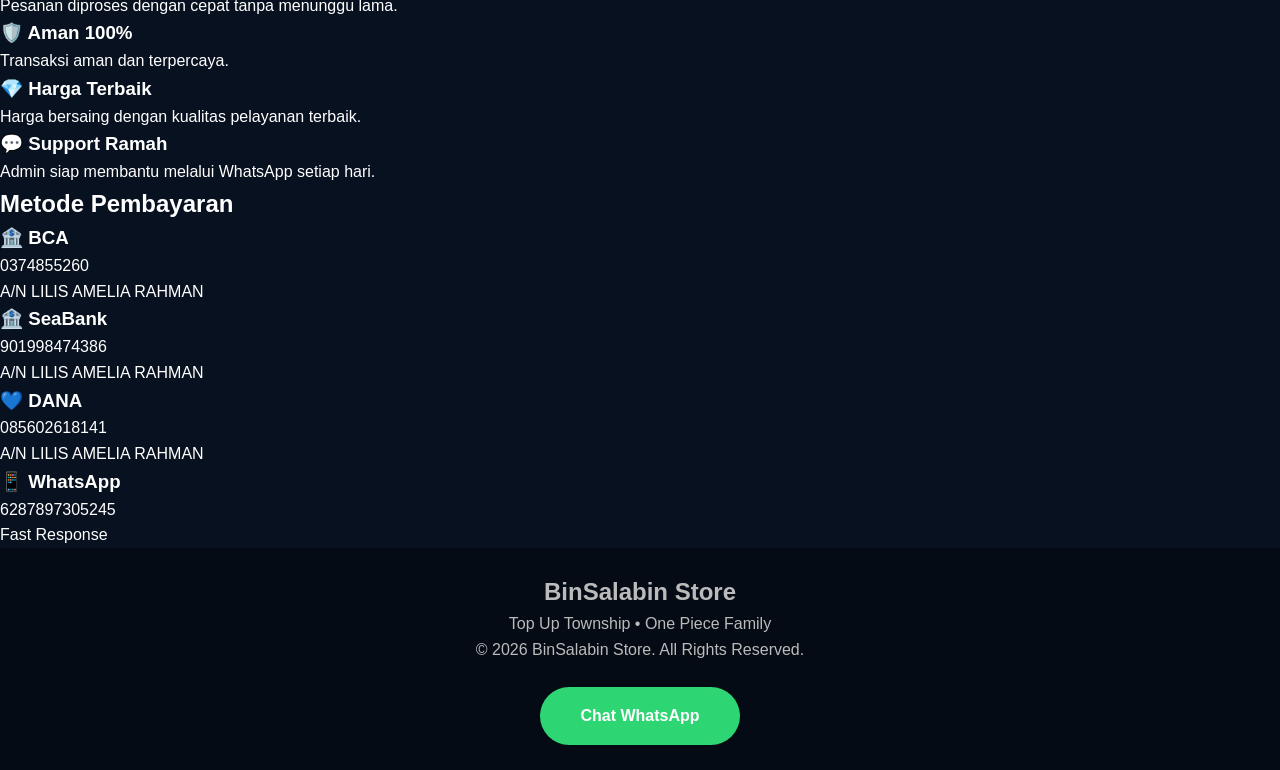
==== commit da7bd0a4: "Add loader div with image and loading message Added a loader section with an image and loading text." ====
--- a/index.html
+++ b/index.html
@@ -12,6 +12,16 @@
 </head>
 
 <body>
+
+<div id="loader">
+
+    <img src="images/IMG-20260618-WA0028.jpg" class="loader-logo">
+
+    <h2>BinSalabin Store</h2>
+
+    <p>Loading...</p>
+
+</div>
 
 <nav class="navbar">
 
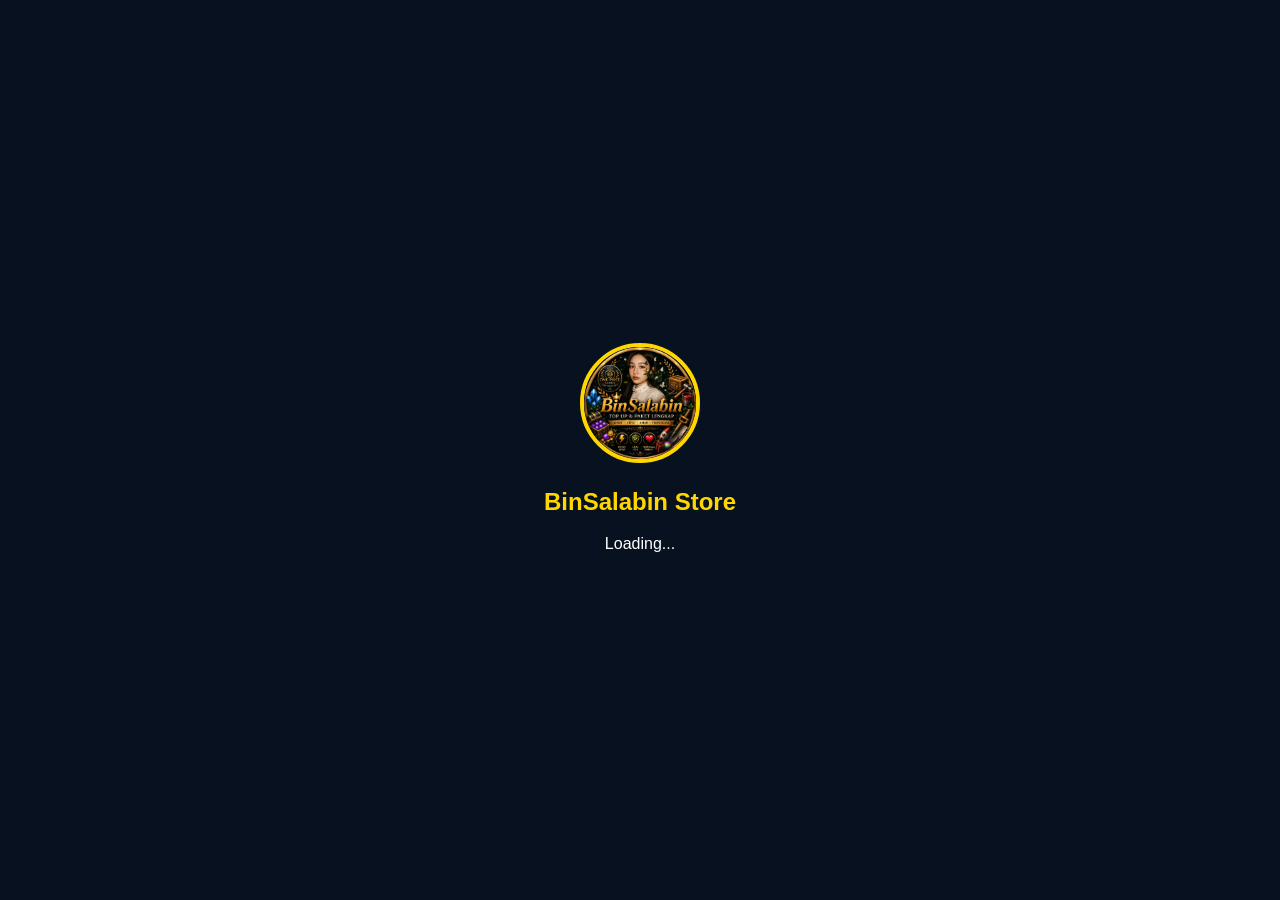
==== commit eb04d375: "Add WhatsApp contact link to index.html" ====
--- a/index.html
+++ b/index.html
@@ -12,6 +12,12 @@
 </head>
 
 <body>
+
+<a href="https://wa.me/6285602618141" class="wa-float" target="_blank">
+💬
+</a>
+
+<div id="loader">
 
 <div id="loader">
 
--- a/style.css
+++ b/style.css
@@ -661,3 +661,157 @@
         transform:translateY(0);
     }
 }
+/* ===========================
+   LOADING SCREEN
+=========================== */
+
+#loader{
+    position:fixed;
+    top:0;
+    left:0;
+    width:100%;
+    height:100%;
+    background:#08111f;
+    display:flex;
+    flex-direction:column;
+    justify-content:center;
+    align-items:center;
+    z-index:99999;
+}
+
+.loader-logo{
+    width:120px;
+    height:120px;
+    border-radius:50%;
+    border:4px solid #FFD700;
+    animation:spin 2s linear infinite;
+    margin-bottom:20px;
+}
+
+#loader h2{
+    color:#FFD700;
+    margin-bottom:10px;
+}
+
+#loader p{
+    color:white;
+}
+
+@keyframes spin{
+    from{
+        transform:rotate(0deg);
+    }
+    to{
+        transform:rotate(360deg);
+    }
+}
+/* =========================
+   HALAMAN PRODUK
+========================= */
+
+.product-grid{
+    display:grid;
+    grid-template-columns:repeat(auto-fit,minmax(280px,1fr));
+    gap:25px;
+    padding:40px 20px;
+}
+
+.product-card{
+    background:#141c2f;
+    border:2px solid #FFD700;
+    border-radius:20px;
+    padding:25px;
+    text-align:center;
+    box-shadow:0 0 20px rgba(255,215,0,.25);
+    transition:.3s;
+}
+
+.product-card:hover{
+    transform:translateY(-8px);
+    box-shadow:0 0 35px rgba(255,215,0,.5);
+}
+
+.product-card h2{
+    color:#FFD700;
+    margin-bottom:15px;
+}
+
+.product-card p{
+    color:#ddd;
+    /* ==========================
+   HALAMAN PEMBAYARAN
+========================== */
+
+.payment-page{
+    padding:50px 20px;
+    text-align:center;
+}
+
+.payment-grid{
+    display:grid;
+    grid-template-columns:repeat(auto-fit,minmax(280px,1fr));
+    gap:25px;
+    padding:40px 20px;
+}
+
+.payment-card{
+    background:#141c2f;
+    border:2px solid #FFD700;
+    border-radius:20px;
+    padding:25px;
+    box-shadow:0 0 20px rgba(255,215,0,.25);
+    transition:.3s;
+}
+
+.payment-card:hover{
+    transform:translateY(-8px);
+    box-shadow:0 0 35px rgba(255,215,0,.5);
+}
+
+.payment-card h2{
+    color:#FFD700;
+    margin-bottom:15px;
+}
+
+.payment-card h3{
+    color:#3BE477;
+    margin:15px 0;
+    font-size:28px;
+}
+
+.payment-card p{
+    color:#ddd;
+}
+
+.qris{
+    width:180px;
+    height:auto;
+    display:block;
+    margin:20px auto;
+    border-radius:15px;
+    border:3px solid #FFD700;
+}
+    
+.product-card h3{
+    color:#3BE477;
+    margin:15px 0;
+    font-size:28px;
+}
+.btn-qris{
+    display:inline-block;
+    margin-top:20px;
+    padding:15px 35px;
+    background:#FFD700;
+    color:#141c2f;
+    text-decoration:none;
+    font-weight:bold;
+    font-size:18px;
+    border-radius:50px;
+    transition:.3s;
+}
+
+.btn-qris:hover{
+    background:#3BE477;
+    color:#fff;
+    transform:translateY(-3px);
+}
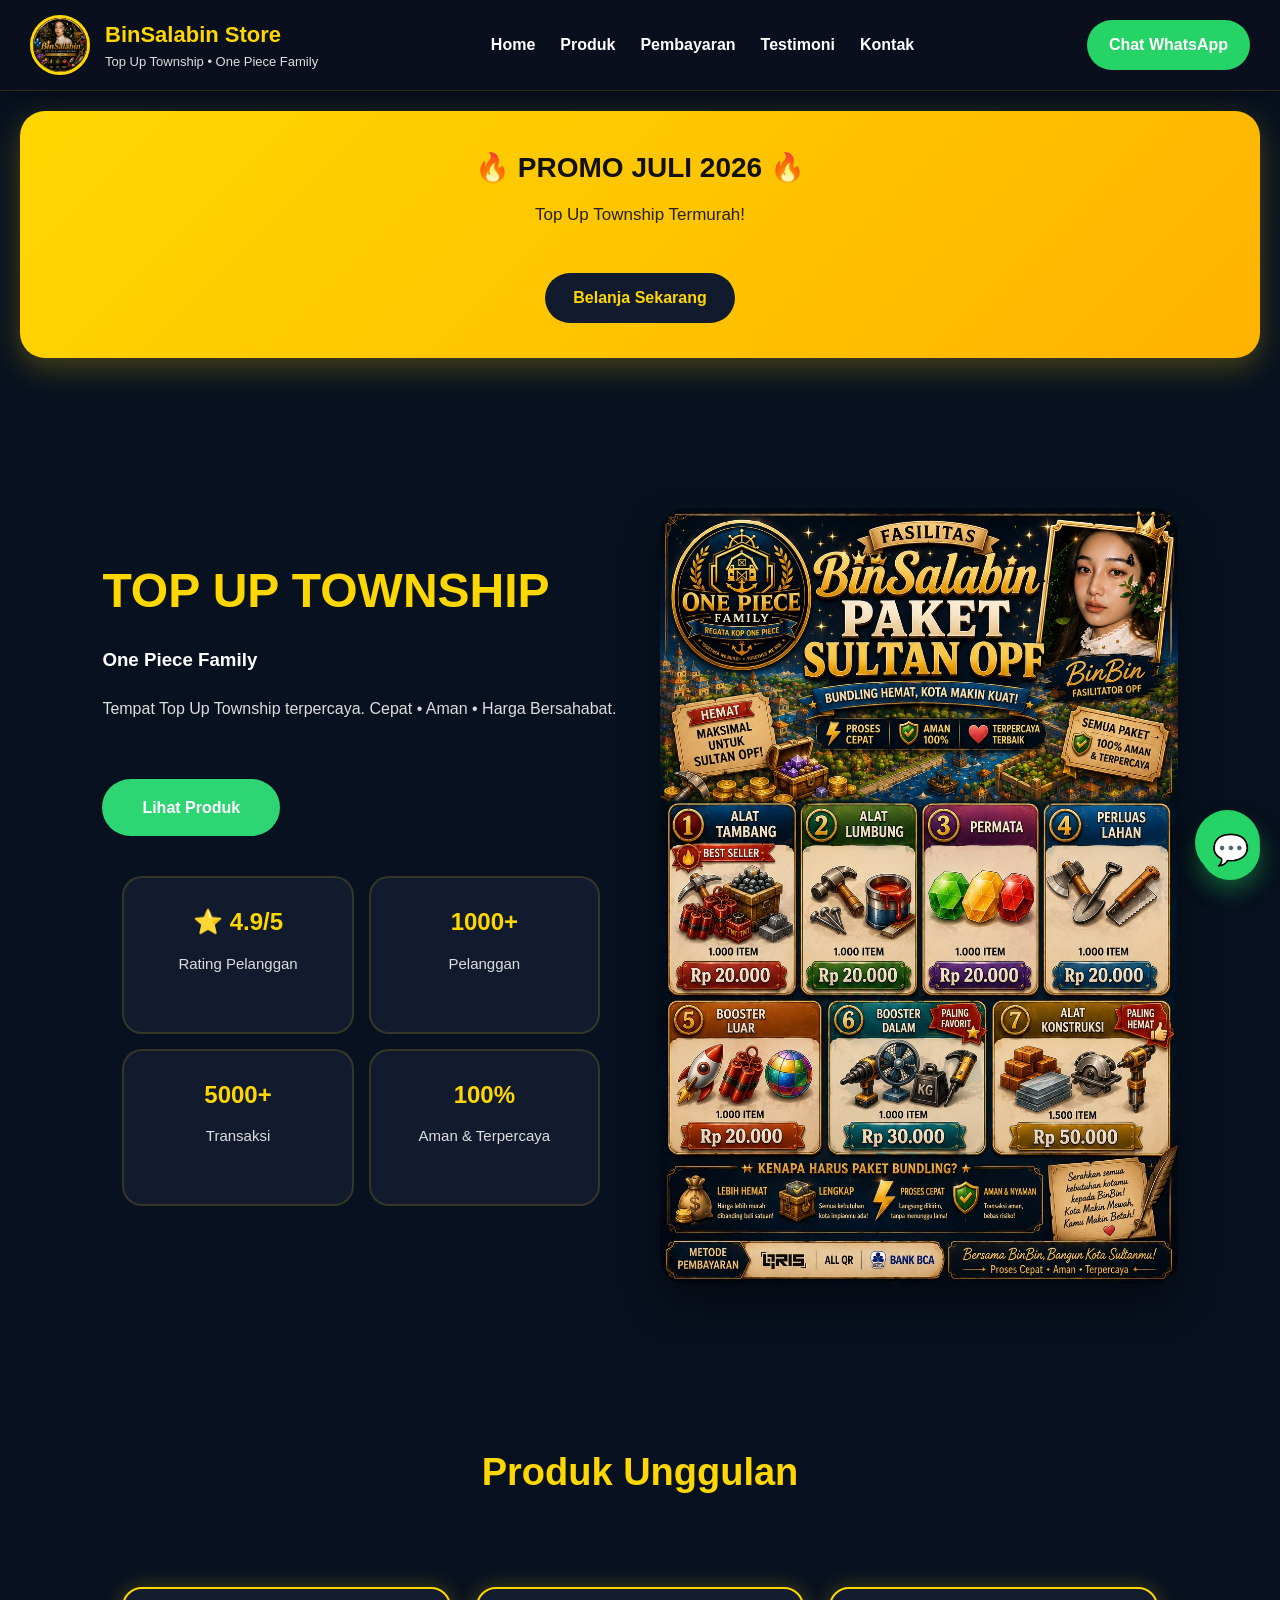
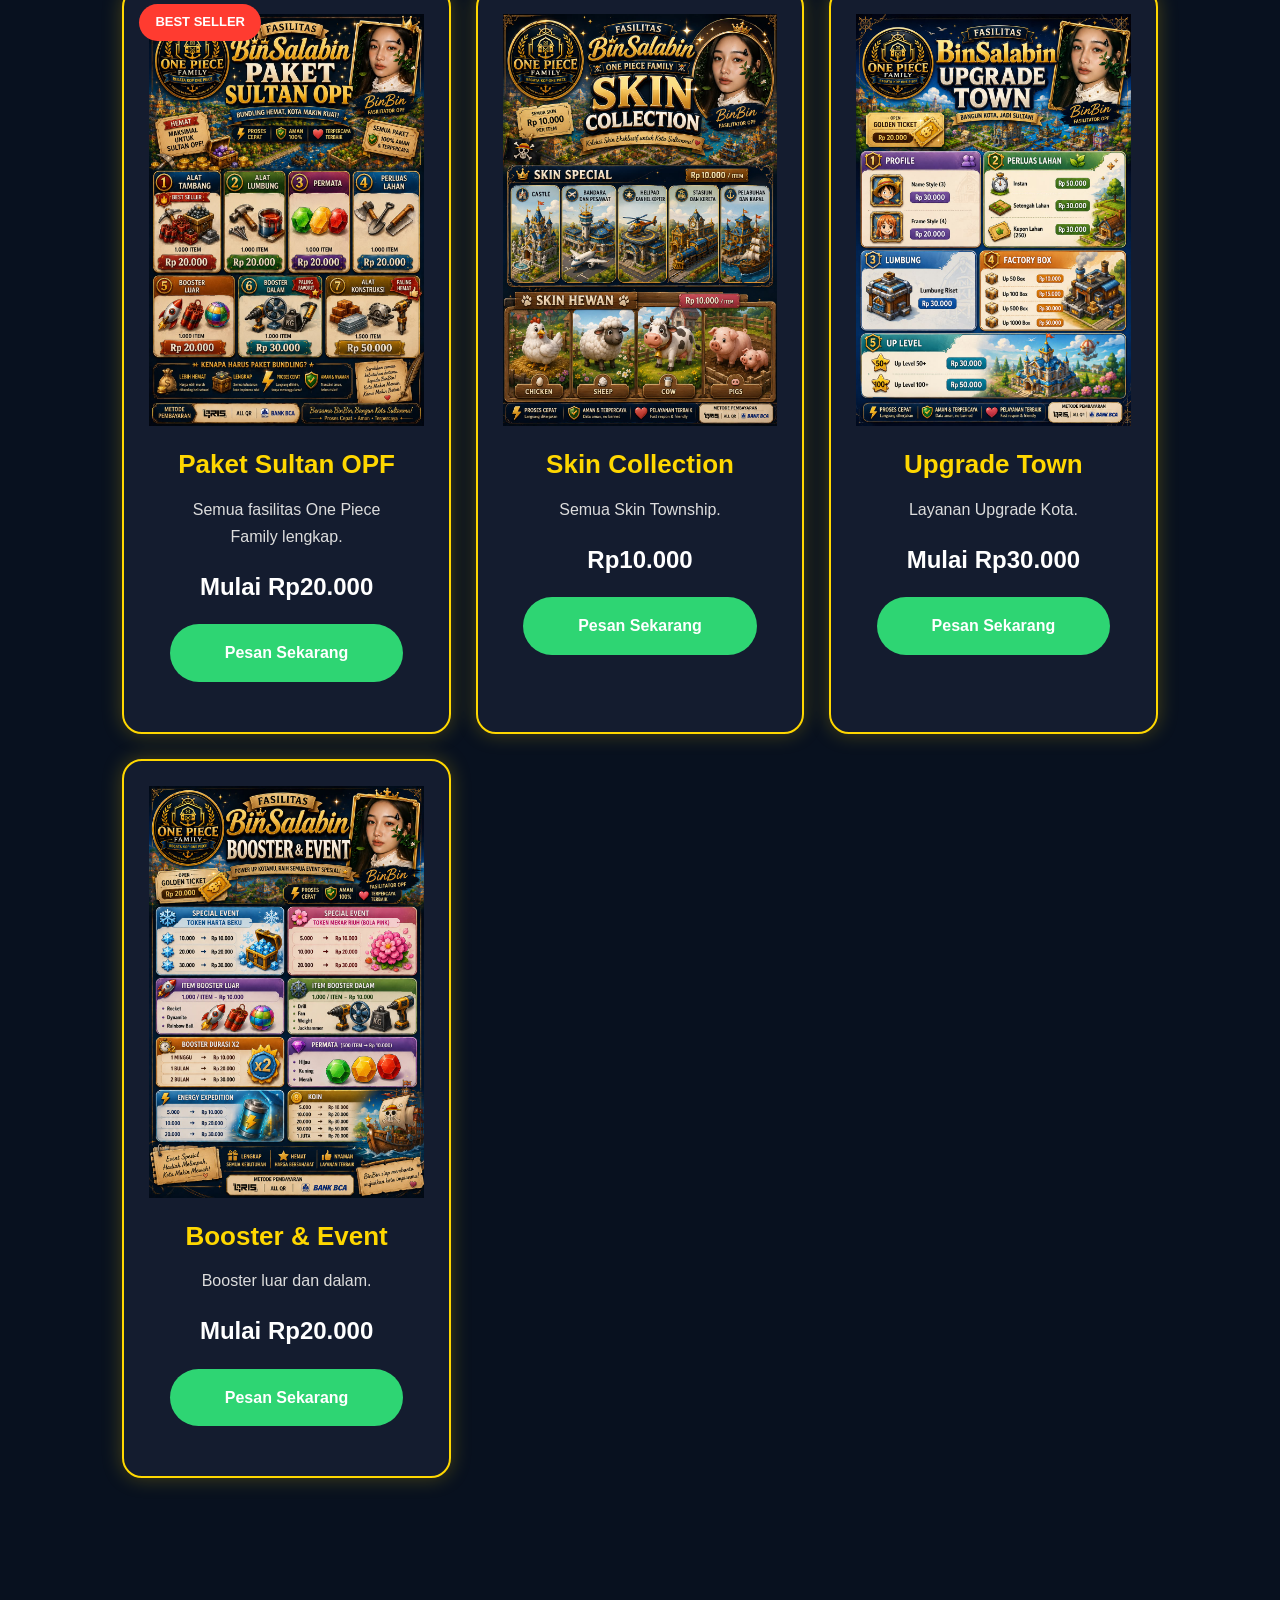
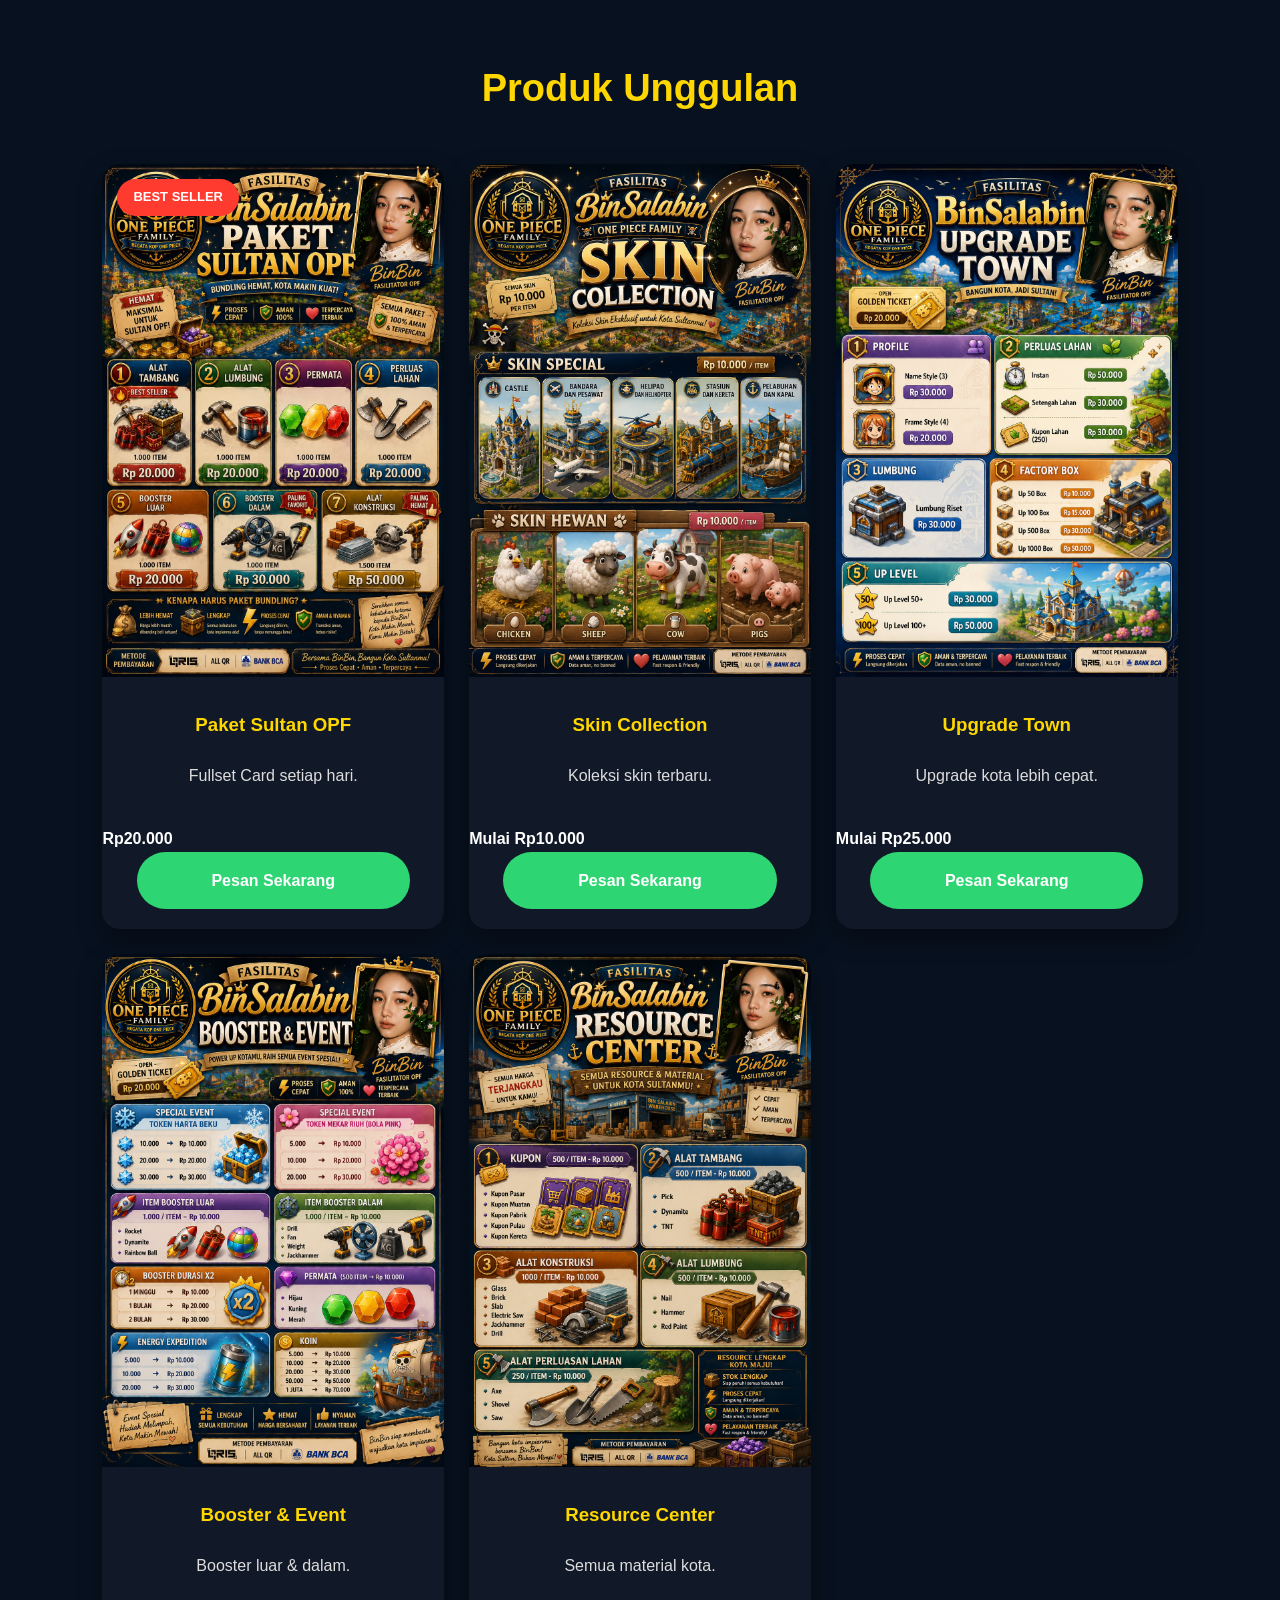
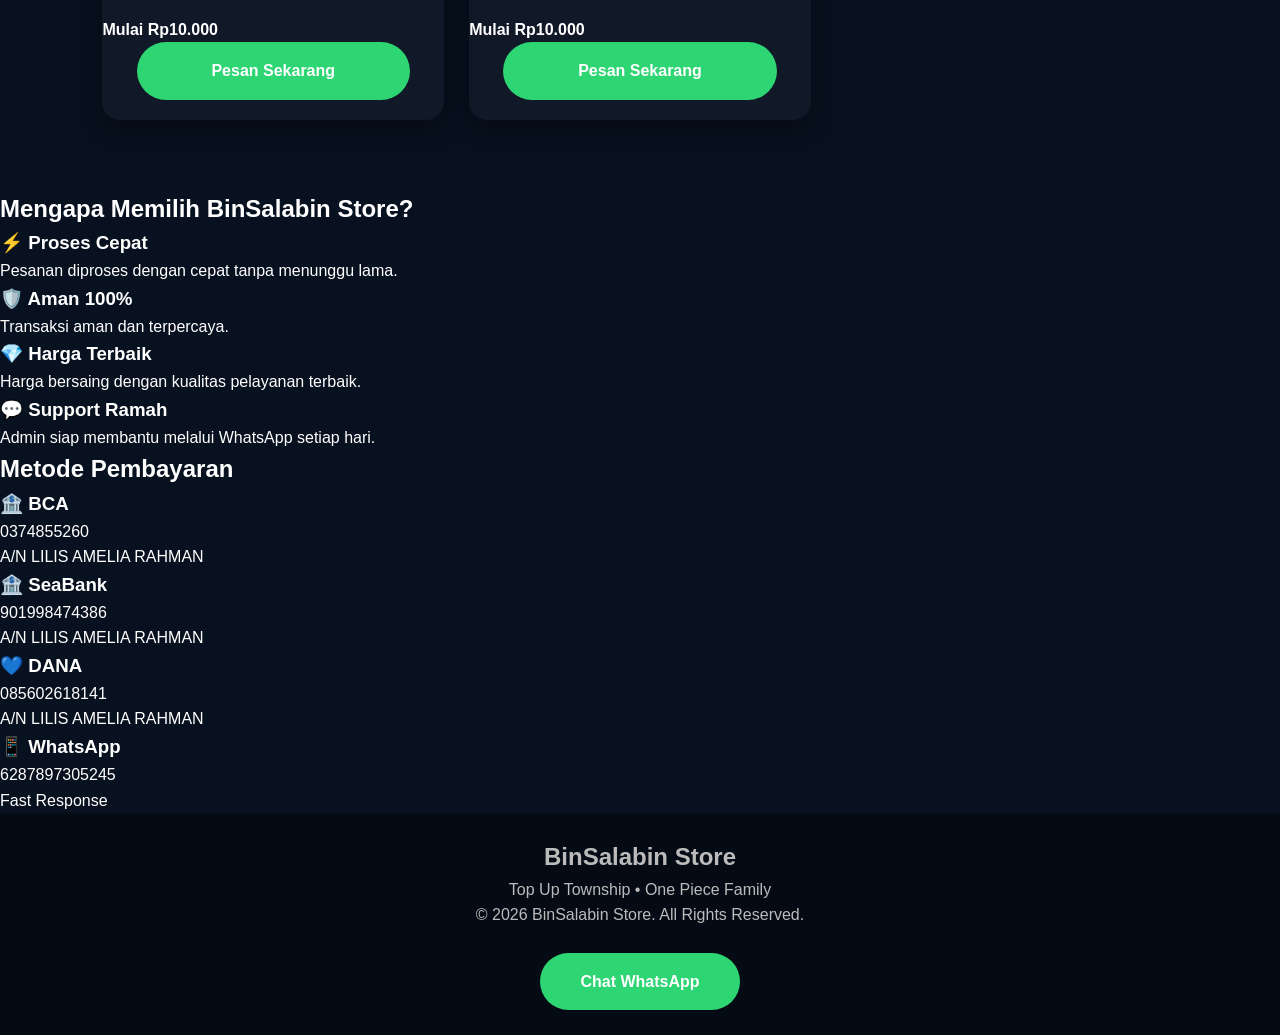
==== commit 4ba5e729: "Remove duplicate loader div Removed duplicate loader div from index.html" ====
--- a/index.html
+++ b/index.html
@@ -16,8 +16,6 @@
 <a href="https://wa.me/6285602618141" class="wa-float" target="_blank">
 💬
 </a>
-
-<div id="loader">
 
 <div id="loader">
 
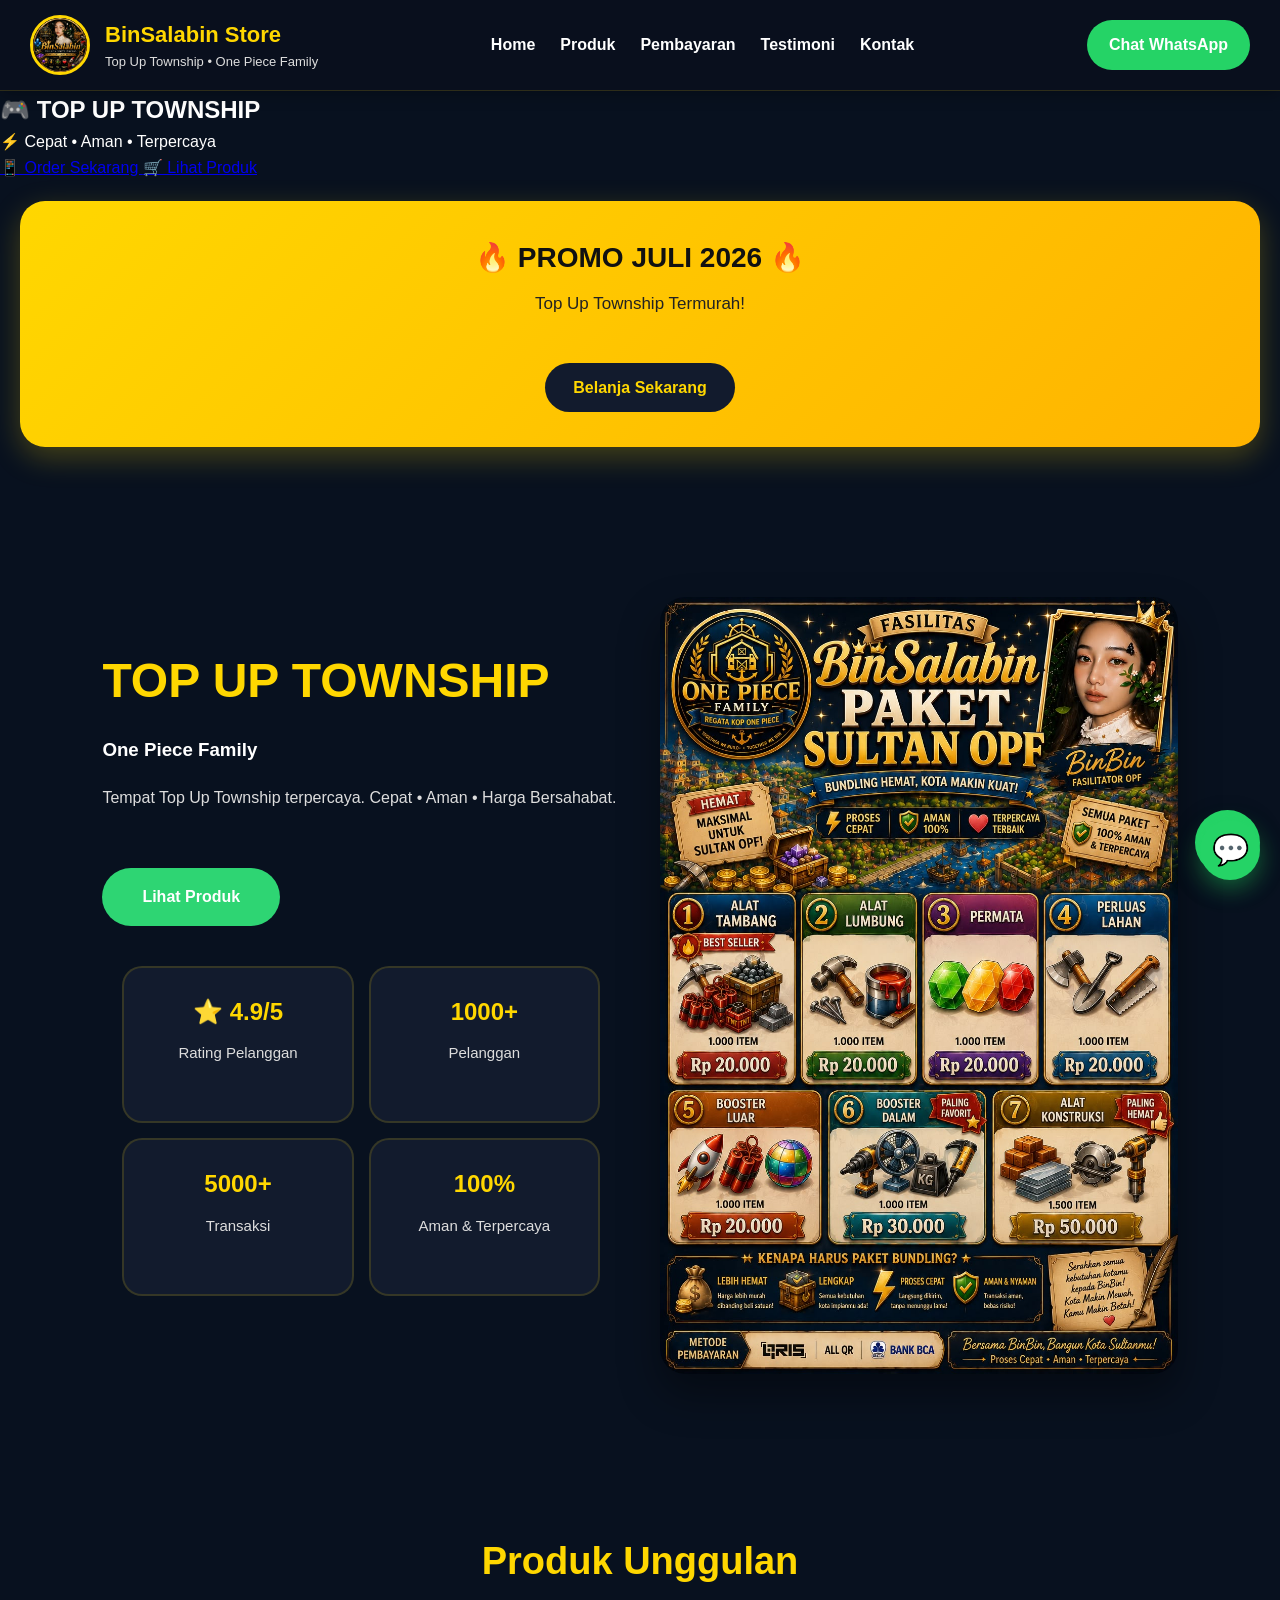
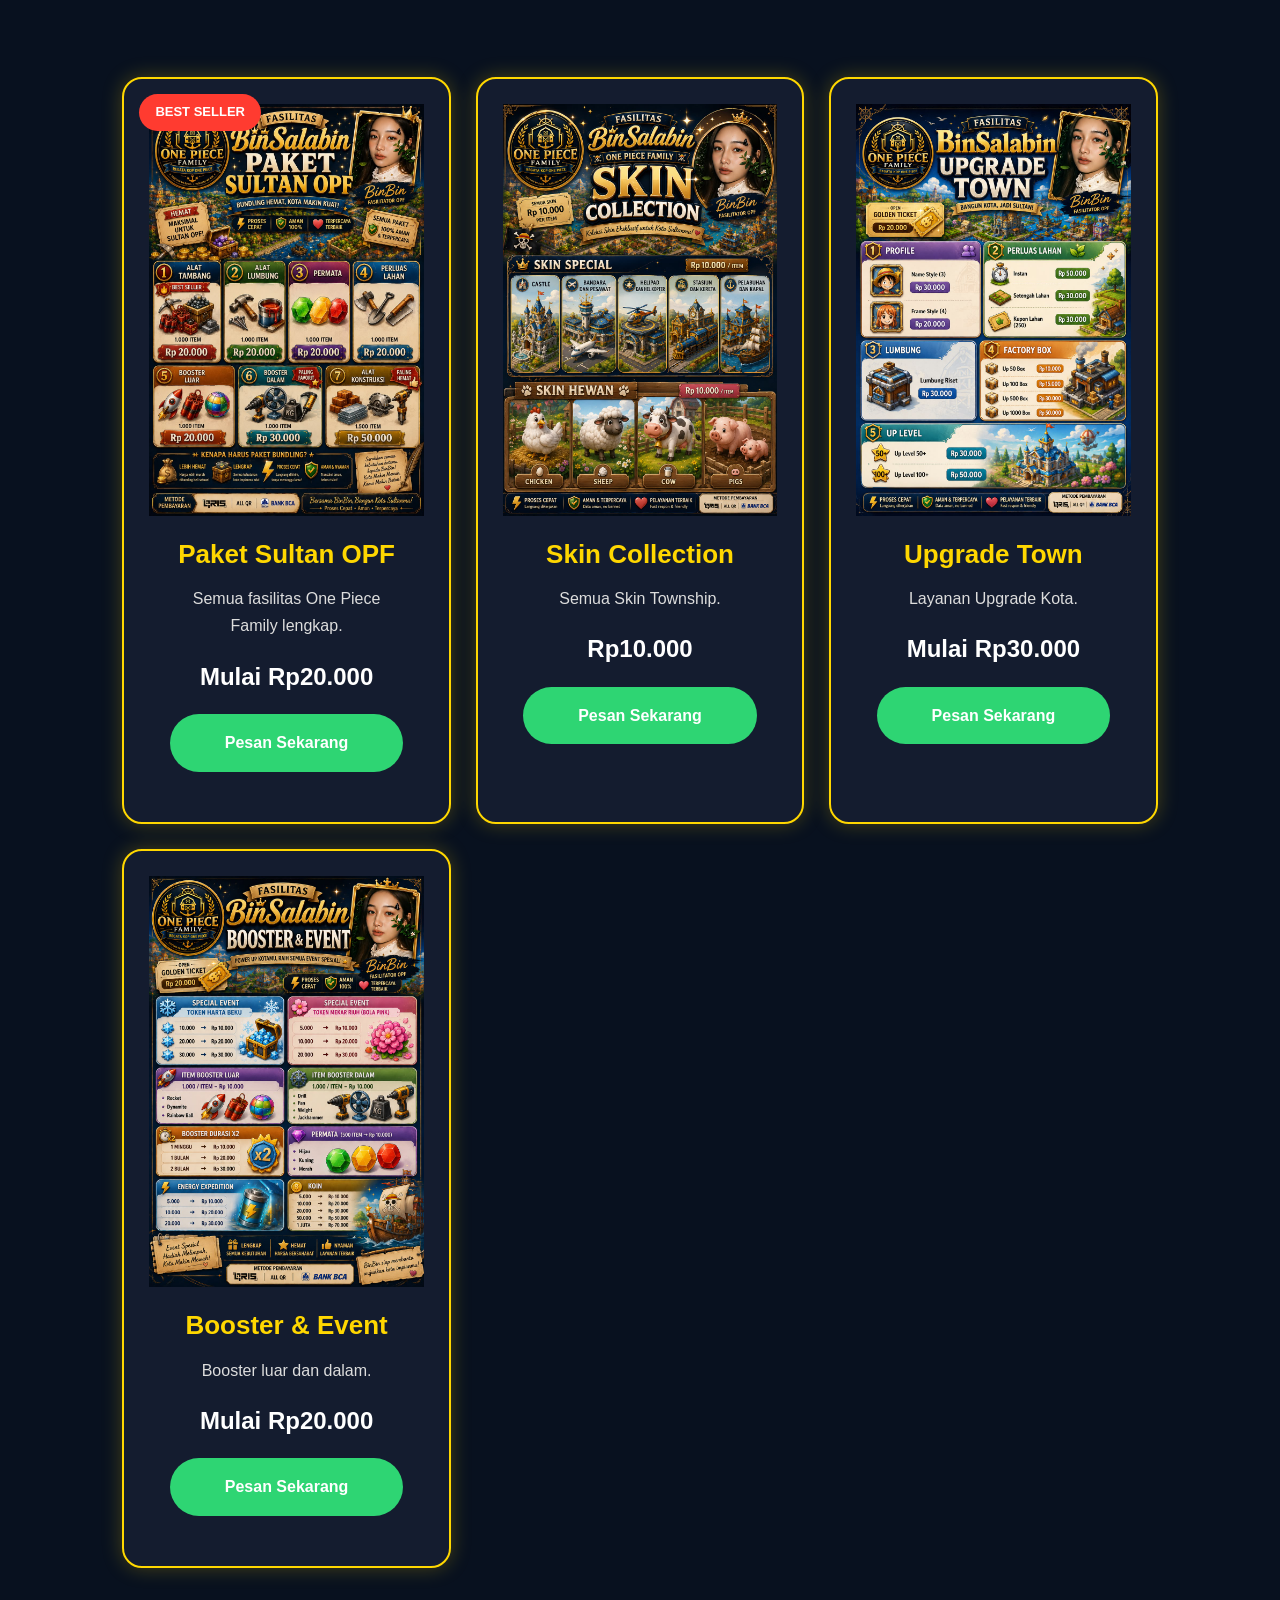
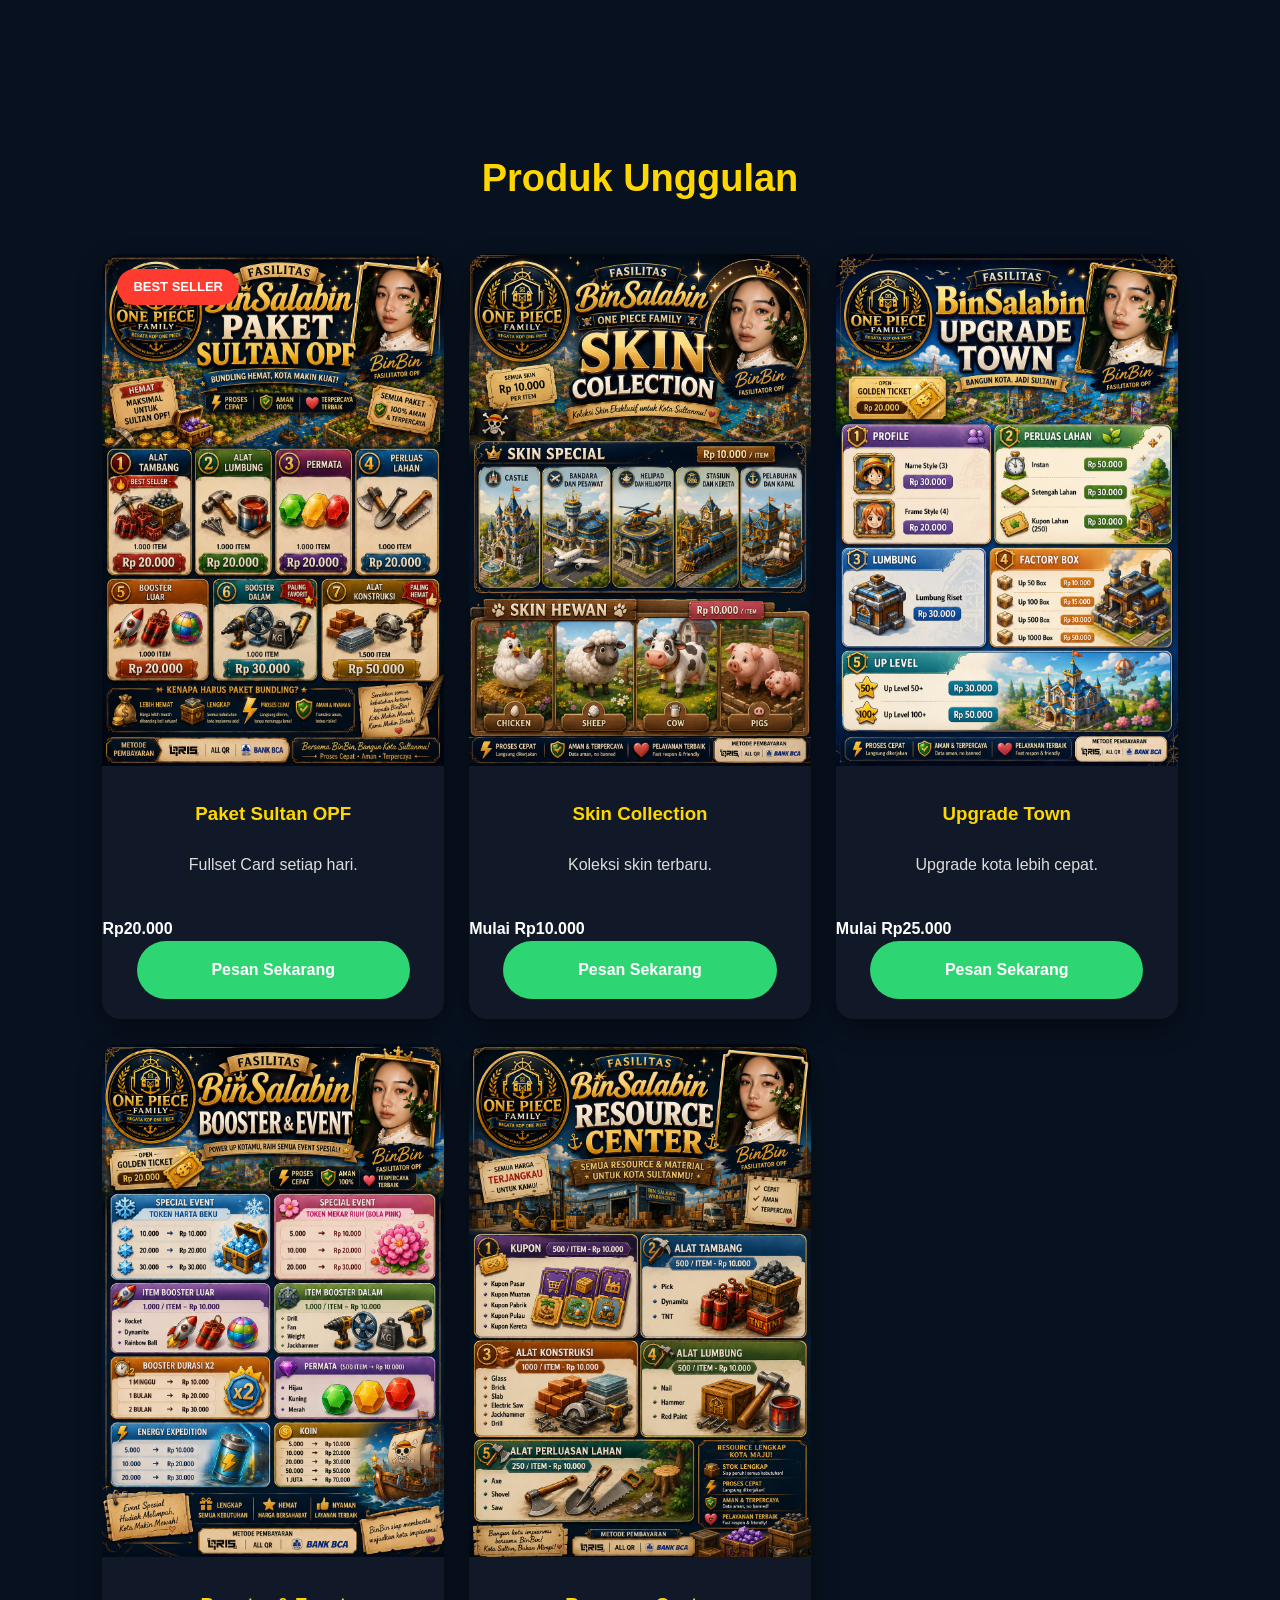
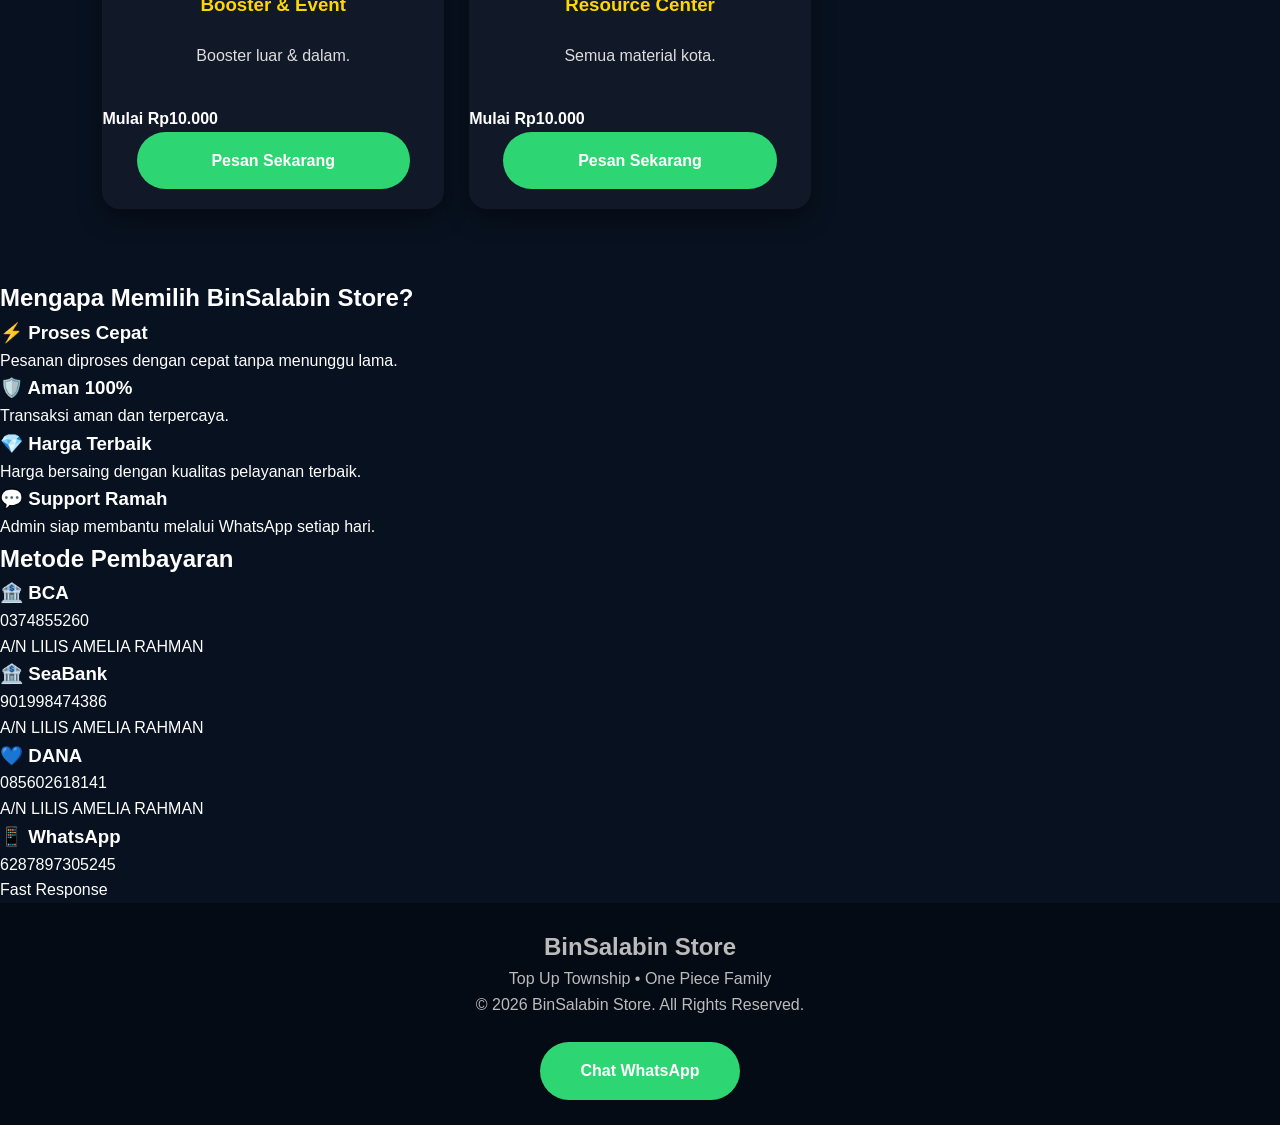
==== commit a05a4471: "Add hero section with order and product buttons Added a hero section with title, subtitle, and butto" ====
--- a/index.html
+++ b/index.html
@@ -64,6 +64,20 @@
 </a>
 
 </nav>
+    <section class="hero-premium">
+    <h1>🎮 TOP UP TOWNSHIP</h1>
+    <p>⚡ Cepat • Aman • Terpercaya</p>
+
+    <div class="hero-btn">
+        <a href="https://wa.me/6285602618141" class="btn-order">
+            📱 Order Sekarang
+        </a>
+
+        <a href="produk.html" class="btn-produk">
+            🛒 Lihat Produk
+        </a>
+    </div>
+    </section>
   <section class="promo-banner">
 
 <div class="promo-slide active">
--- a/style.css
+++ b/style.css
@@ -815,3 +815,26 @@
     color:#fff;
     transform:translateY(-3px);
 }
+/* Tombol WhatsApp */
+.wa-float{
+    position:fixed;
+    bottom:20px;
+    right:20px;
+    width:60px;
+    height:60px;
+    background:#25D366;
+    color:white;
+    border-radius:50%;
+    display:flex;
+    justify-content:center;
+    align-items:center;
+    font-size:32px;
+    text-decoration:none;
+    box-shadow:0 5px 15px rgba(0,0,0,.3);
+    z-index:999;
+    transition:.3s;
+}
+
+.wa-float:hover{
+    transform:scale(1.1);
+}
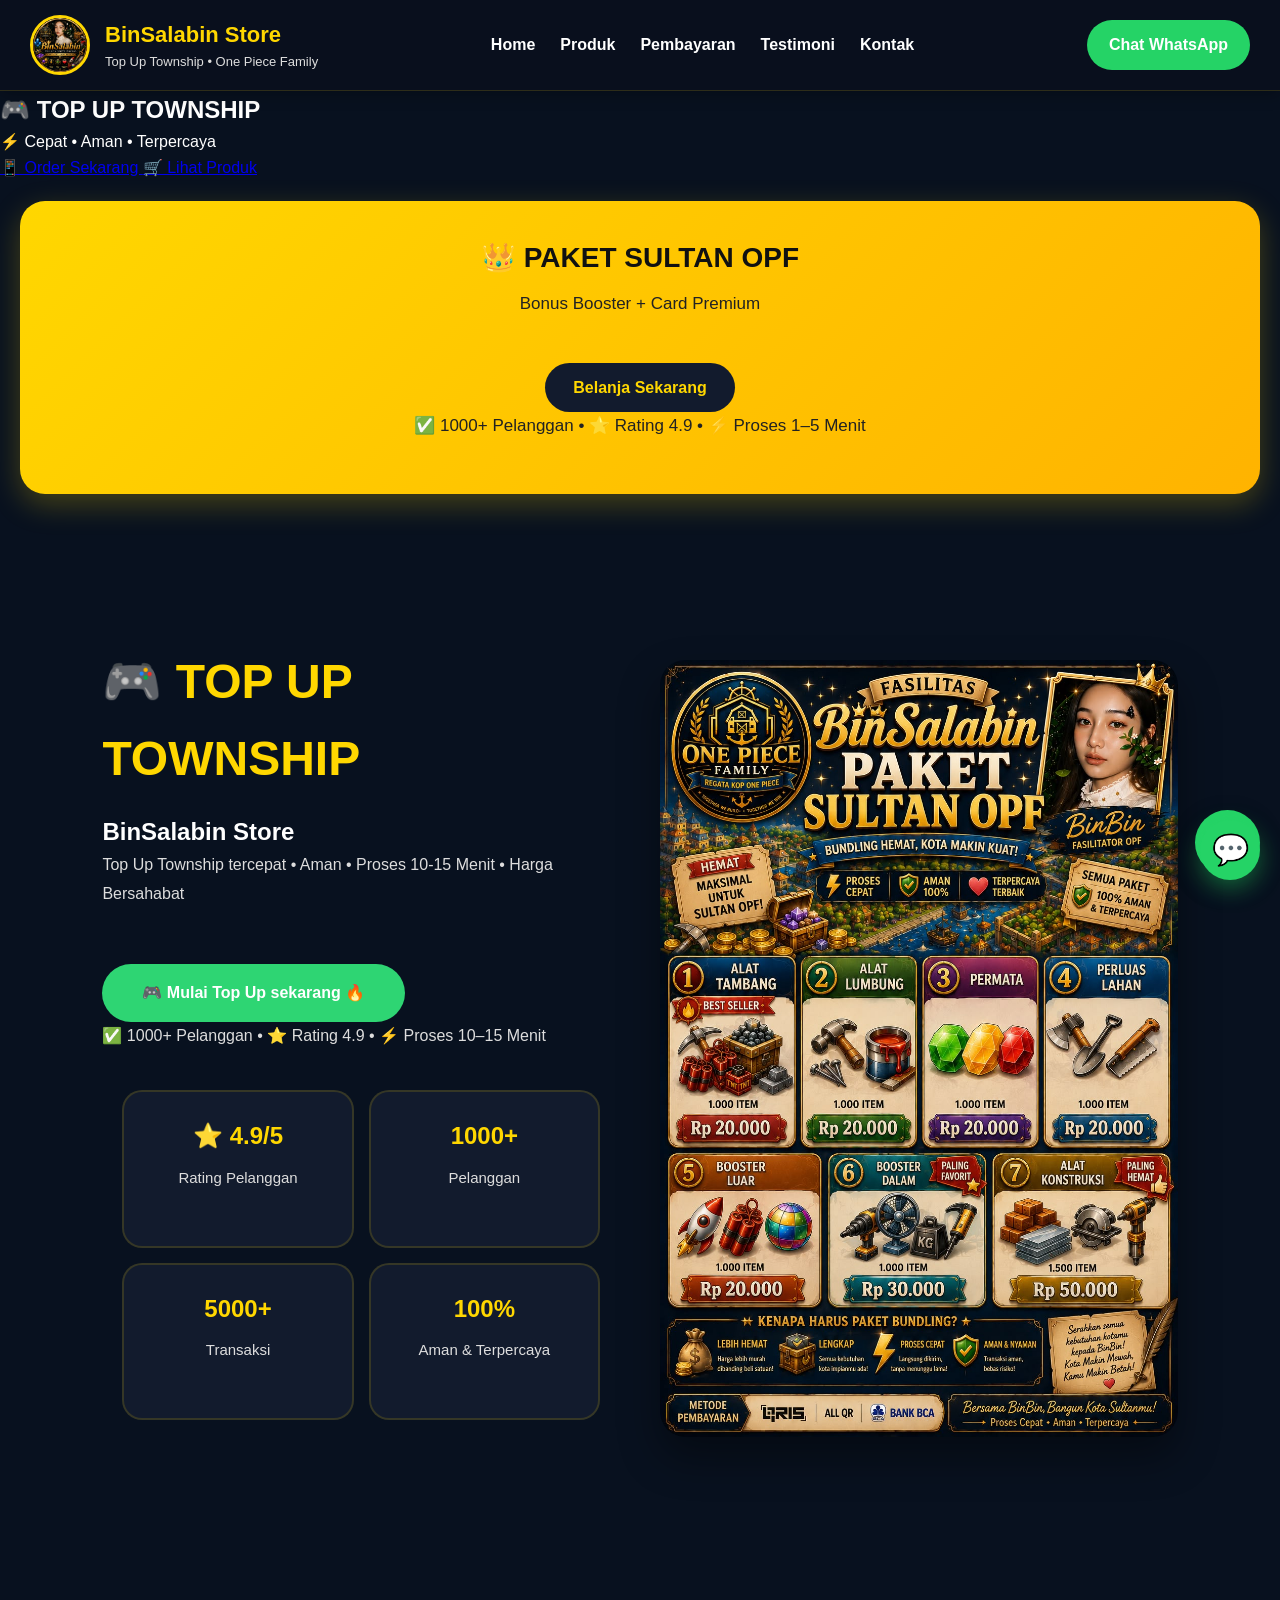
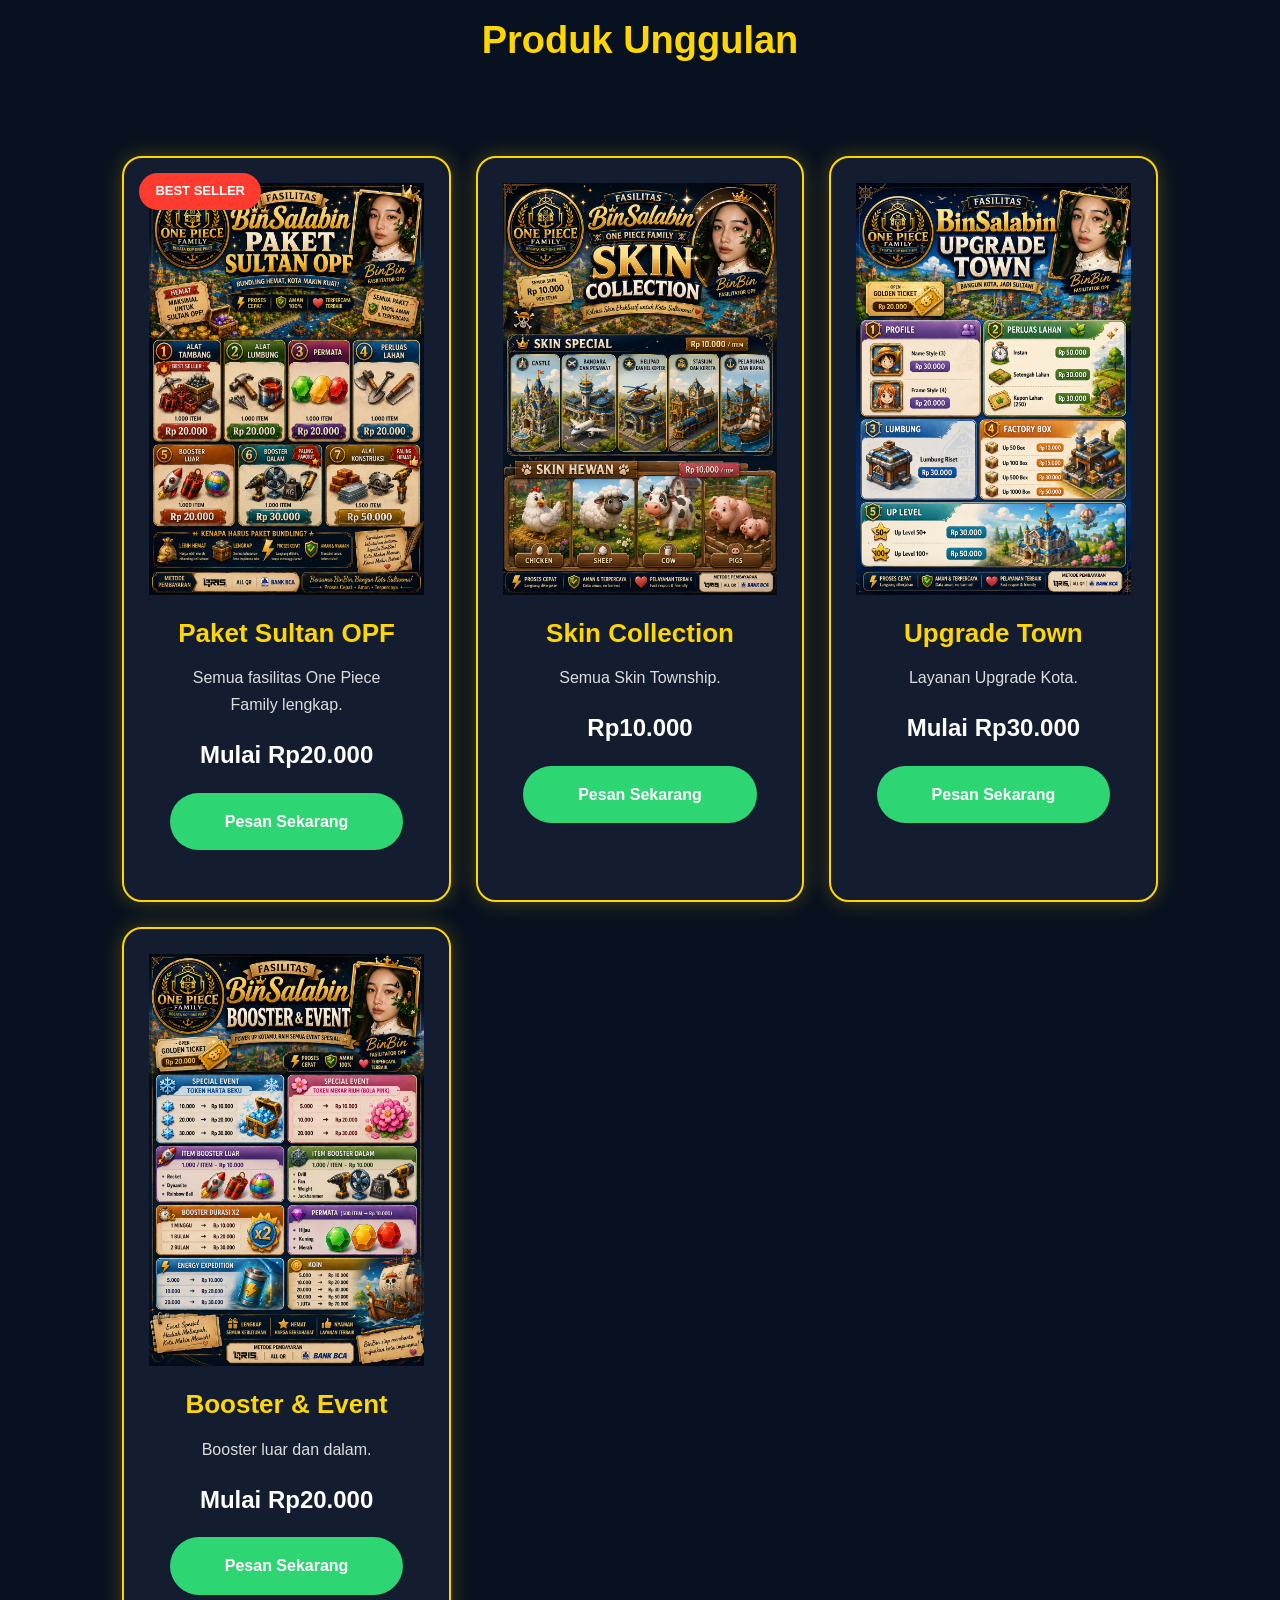
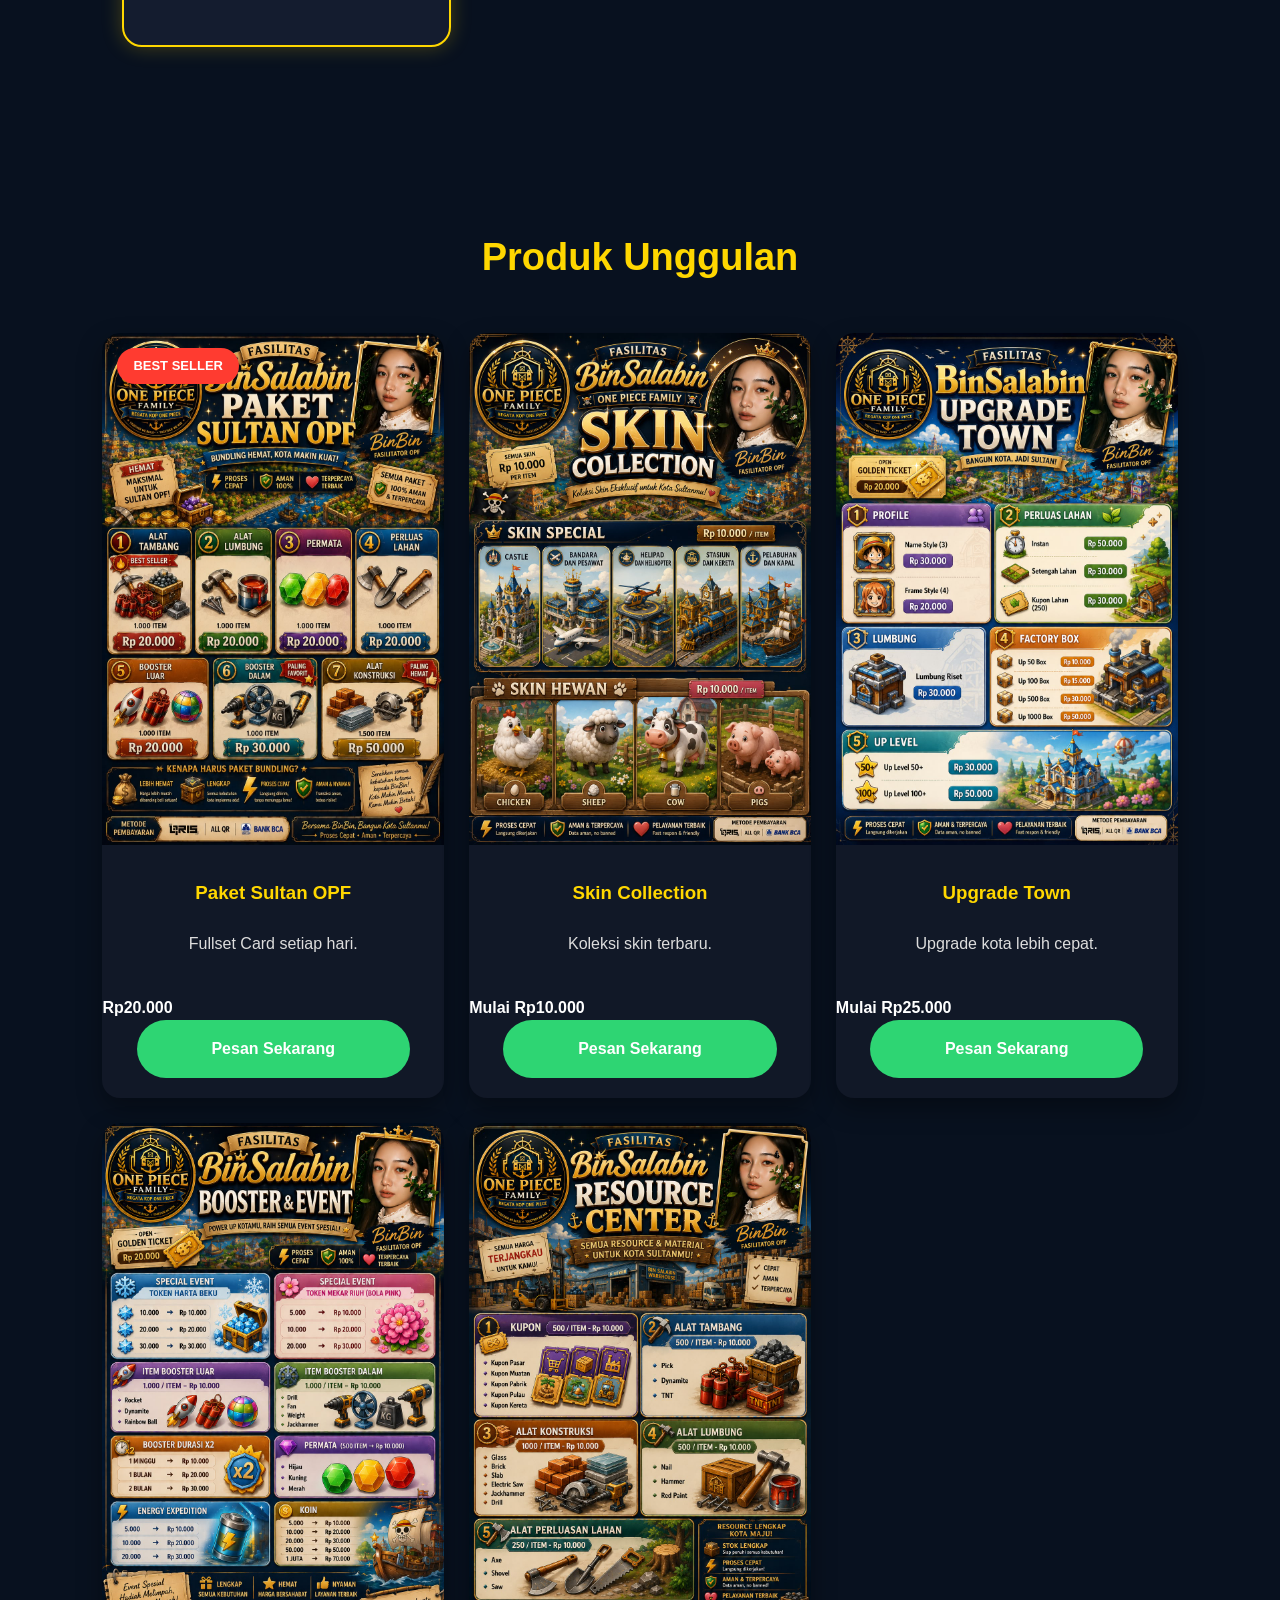
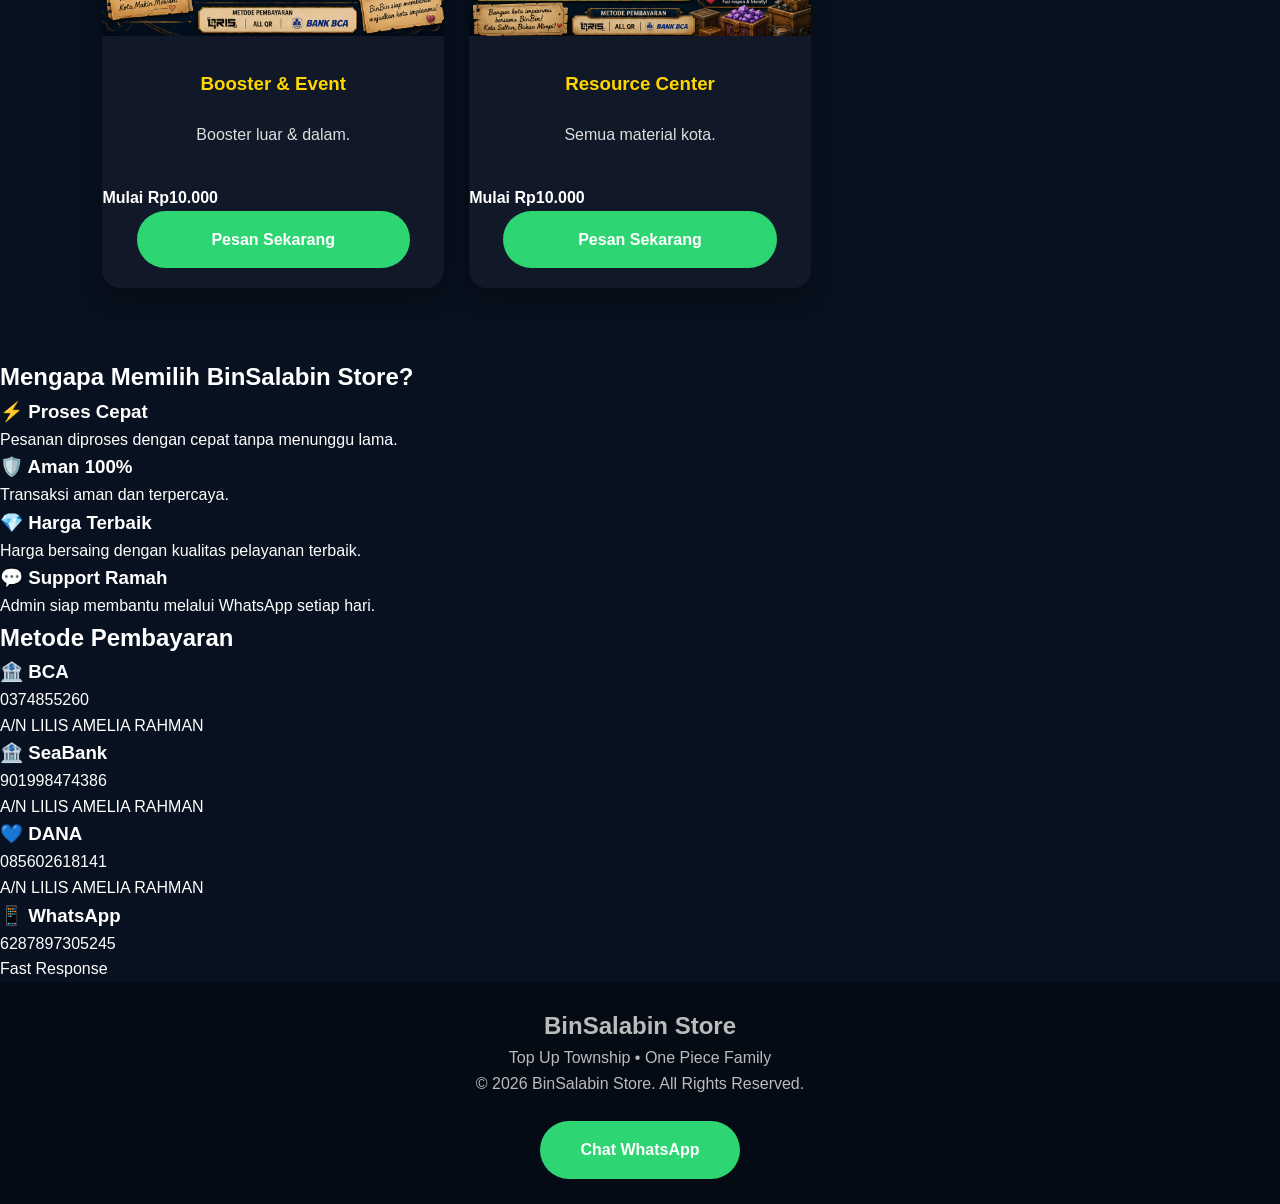
==== commit 562e7758: "Enhance promo section and update headings Updated promotional content and headings for better engage" ====
--- a/index.html
+++ b/index.html
@@ -84,13 +84,19 @@
 <h2>🔥 PROMO JULI 2026 🔥</h2>
 <p>Top Up Township Termurah!</p>
 <a href="produk.html" class="btn">Belanja Sekarang</a>
+    
 </div>
 
 <div class="promo-slide">
 <h2>👑 PAKET SULTAN OPF</h2>
 <p>Bonus Booster + Card Premium</p>
-<a href="produk.html" class="btn">Lihat Paket</a>
-</div>
+<a href="produk.html" class="btn">
+    Belanja Sekarang
+</a>
+
+<p class="trust">
+    ✅ 1000+ Pelanggan • ⭐ Rating 4.9 • ⚡ Proses 1–5 Menit
+</p>
 
 <div class="promo-slide">
 <h2>💎 BONUS SPESIAL</h2>
@@ -104,24 +110,26 @@
 
 <div class="hero-text">
 
-<h1>TOP UP TOWNSHIP</h1>
-
-<h3>One Piece Family</h3>
+<h1>🎮 TOP UP TOWNSHIP</h1>
+
+<h2>BinSalabin Store</h2>
 
 <p>
-
-Tempat Top Up Township terpercaya.
-
-Cepat • Aman • Harga Bersahabat.
+Top Up Township tercepat • Aman • Proses 10-15 Menit • Harga Bersahabat
 
 </p>
 
 <a href="produk.html" class="btn">
   
 
-Lihat Produk
-
-</a>
+🎮 Mulai Top Up sekarang 🔥
+
+</a>
+
+<p class="trust">
+    ✅ 1000+ Pelanggan • ⭐ Rating 4.9 • ⚡ Proses 10–15 Menit
+</p>
+
   <div class="stats">
 
     <div class="stat-box">
--- a/style.css
+++ b/style.css
@@ -838,3 +838,74 @@
 .wa-float:hover{
     transform:scale(1.1);
 }
+/* ===== HERO PREMIUM ===== */
+
+.hero-premium{
+    text-align:center;
+    padding:70px 20px;
+    background:linear-gradient(180deg,#0b1325,#08111f);
+}
+
+.hero-premium h1{
+    color:#FFD700;
+    font-size:42px;
+    margin-bottom:15px;
+}
+
+.hero-premium p{
+    color:#ddd;
+    font-size:20px;
+    margin-bottom:35px;
+}
+
+.hero-btn{
+    display:flex;
+    justify-content:center;
+    gap:20px;
+    flex-wrap:wrap;
+}
+
+.btn-order,
+.btn-produk{
+
+    padding:16px 34px;
+
+    border-radius:50px;
+
+    text-decoration:none;
+
+    font-weight:bold;
+
+    transition:.3s;
+
+    font-size:18px;
+
+}
+
+.btn-order{
+
+    background:#25D366;
+
+    color:white;
+
+}
+
+.btn-order:hover{
+
+    transform:translateY(-4px);
+
+}
+
+.btn-produk{
+
+    background:#FFD700;
+
+    color:#111;
+
+}
+
+.btn-produk:hover{
+
+    transform:translateY(-4px);
+
+}
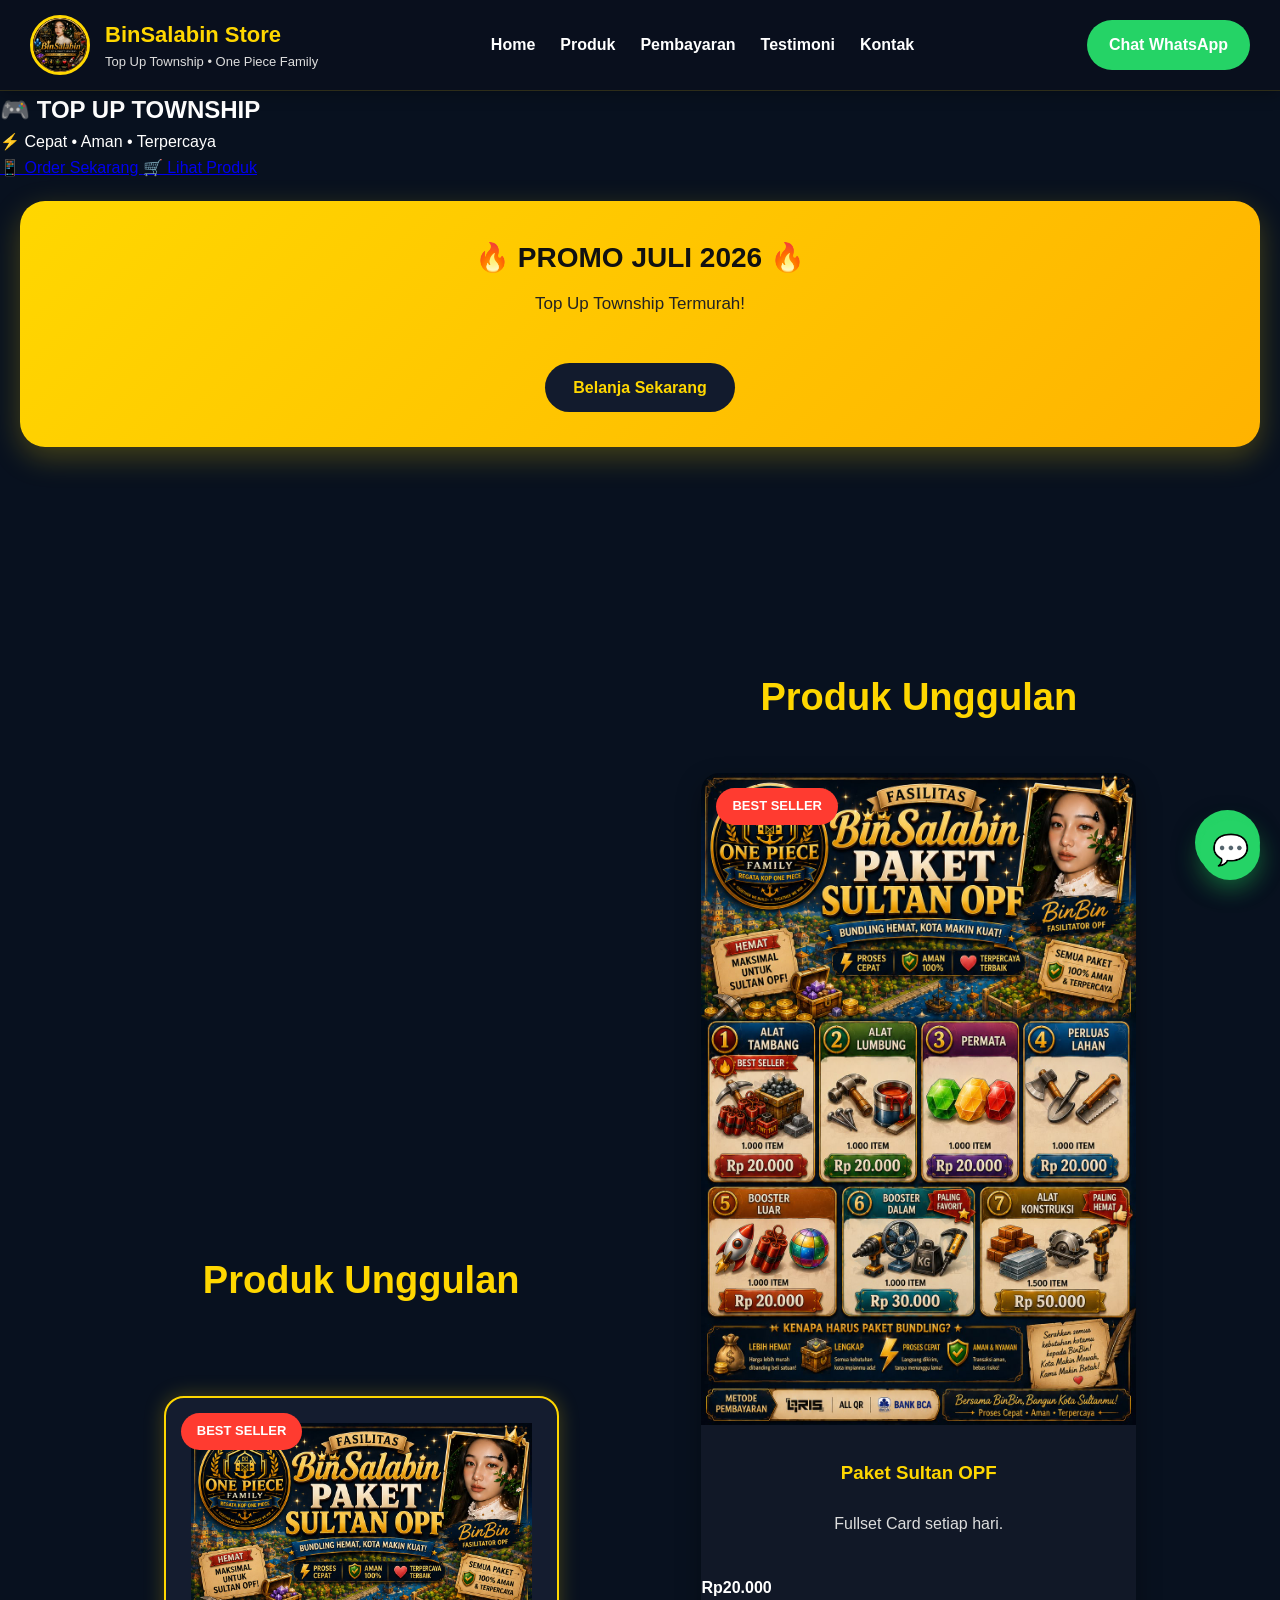
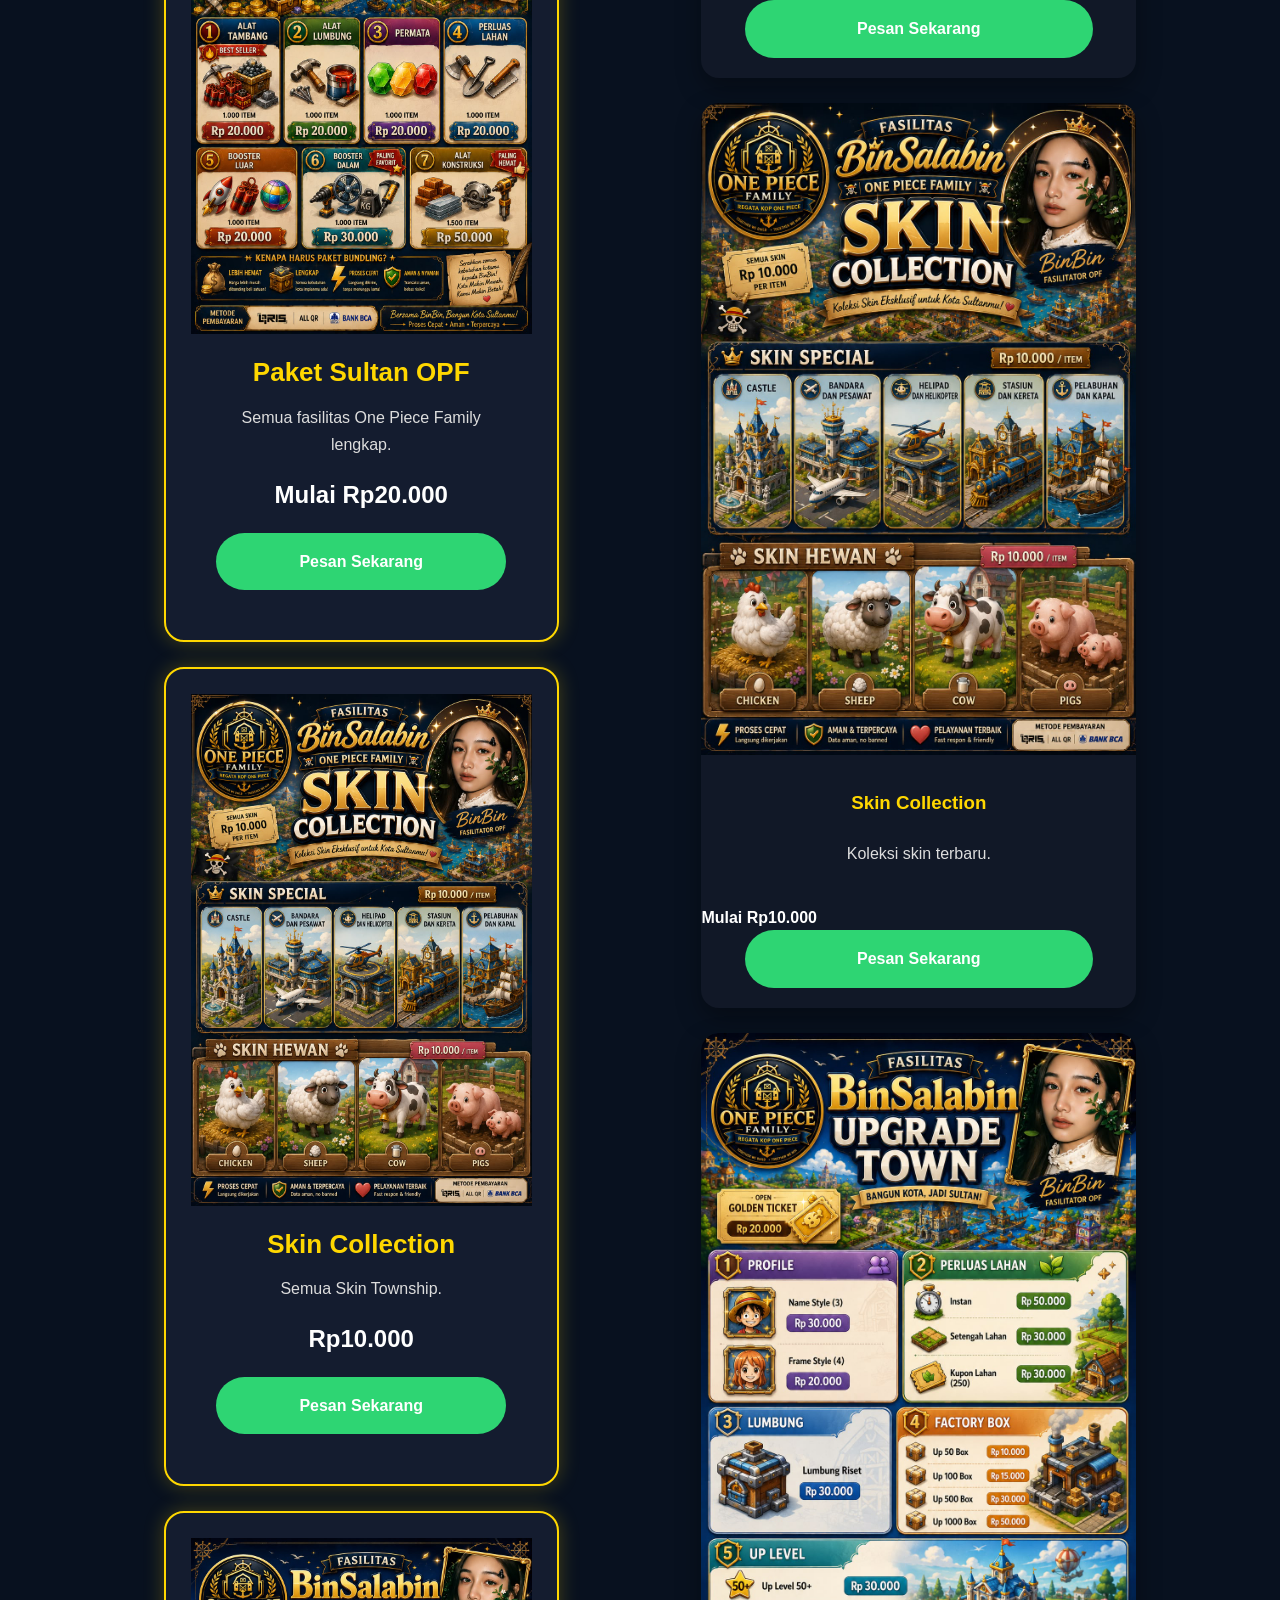
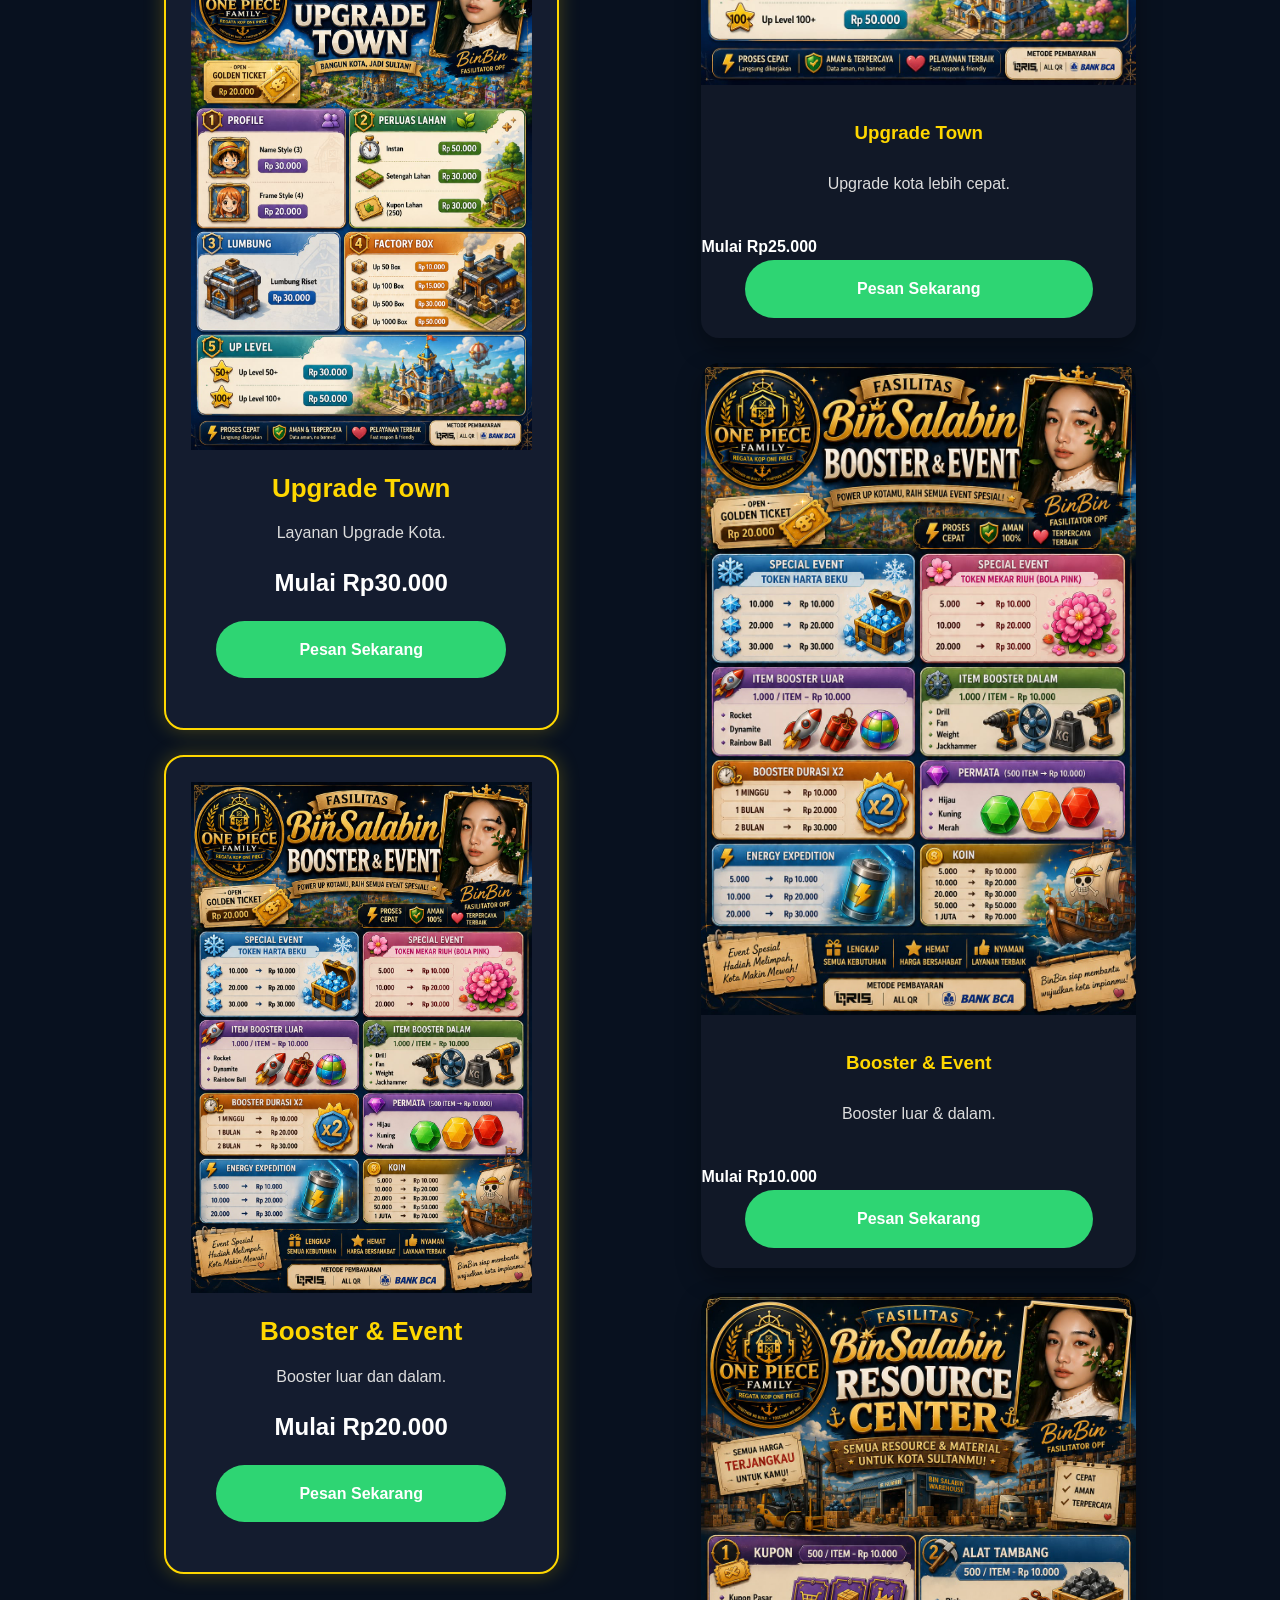
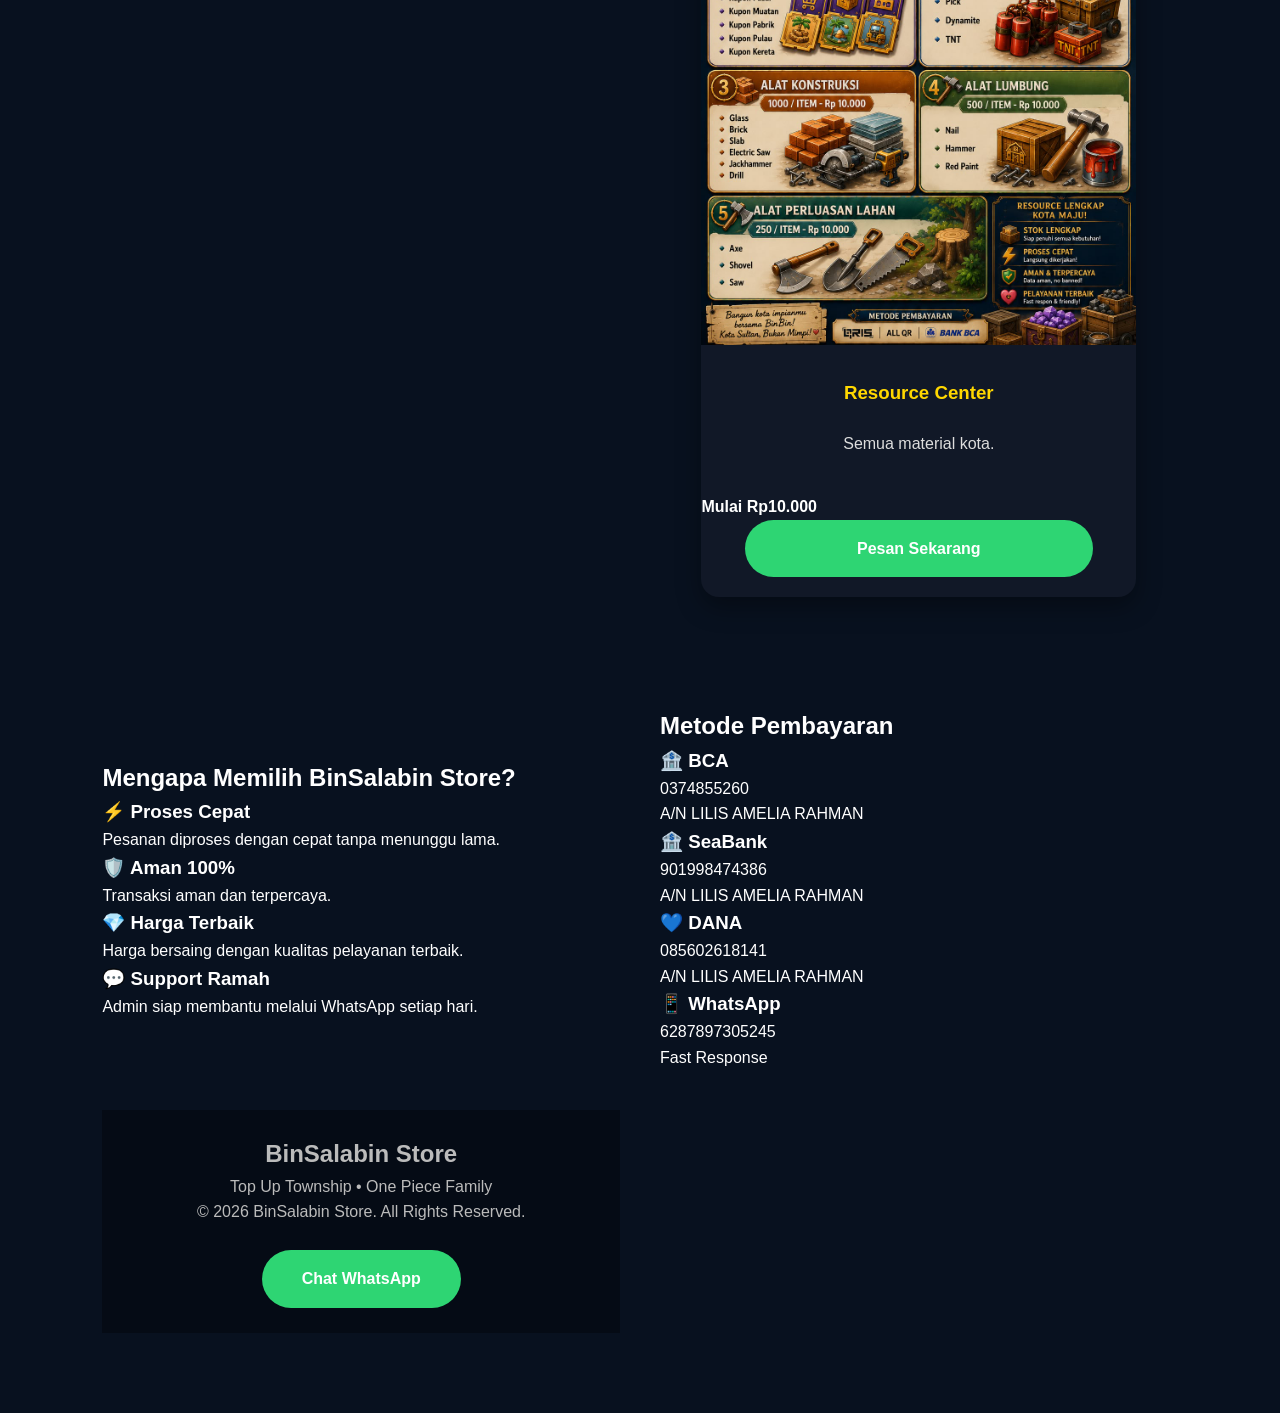
==== commit cb470ba9: "Remove hero section from index.html Removed hero section including text, buttons, and statistics." ====
--- a/index.html
+++ b/index.html
@@ -108,61 +108,6 @@
 
 <header class="hero">
 
-<div class="hero-text">
-
-<h1>🎮 TOP UP TOWNSHIP</h1>
-
-<h2>BinSalabin Store</h2>
-
-<p>
-Top Up Township tercepat • Aman • Proses 10-15 Menit • Harga Bersahabat
-
-</p>
-
-<a href="produk.html" class="btn">
-  
-
-🎮 Mulai Top Up sekarang 🔥
-
-</a>
-
-<p class="trust">
-    ✅ 1000+ Pelanggan • ⭐ Rating 4.9 • ⚡ Proses 10–15 Menit
-</p>
-
-  <div class="stats">
-
-    <div class="stat-box">
-        <h3>⭐ 4.9/5</h3>
-        <p>Rating Pelanggan</p>
-    </div>
-
-    <div class="stat-box">
-        <h3>1000+</h3>
-        <p>Pelanggan</p>
-    </div>
-
-    <div class="stat-box">
-        <h3>5000+</h3>
-        <p>Transaksi</p>
-    </div>
-
-    <div class="stat-box">
-        <h3>100%</h3>
-        <p>Aman & Terpercaya</p>
-    </div>
-
-  </div>
-
-</div>
-
-<div class="hero-image">
-
-<img src="images/IMG-20260617-WA0069.jpg">
-
-</div>
-
-</header>
   <section class="products">
 
 <h2>Produk Unggulan</h2>
--- a/style.css
+++ b/style.css
@@ -909,3 +909,11 @@
     transform:translateY(-4px);
 
 }
+.trust{
+    margin-top:20px;
+    margin-bottom:25px;
+    color:#ddd;
+    font-size:16px;
+    text-align:center;
+    line-height:1.8;
+}
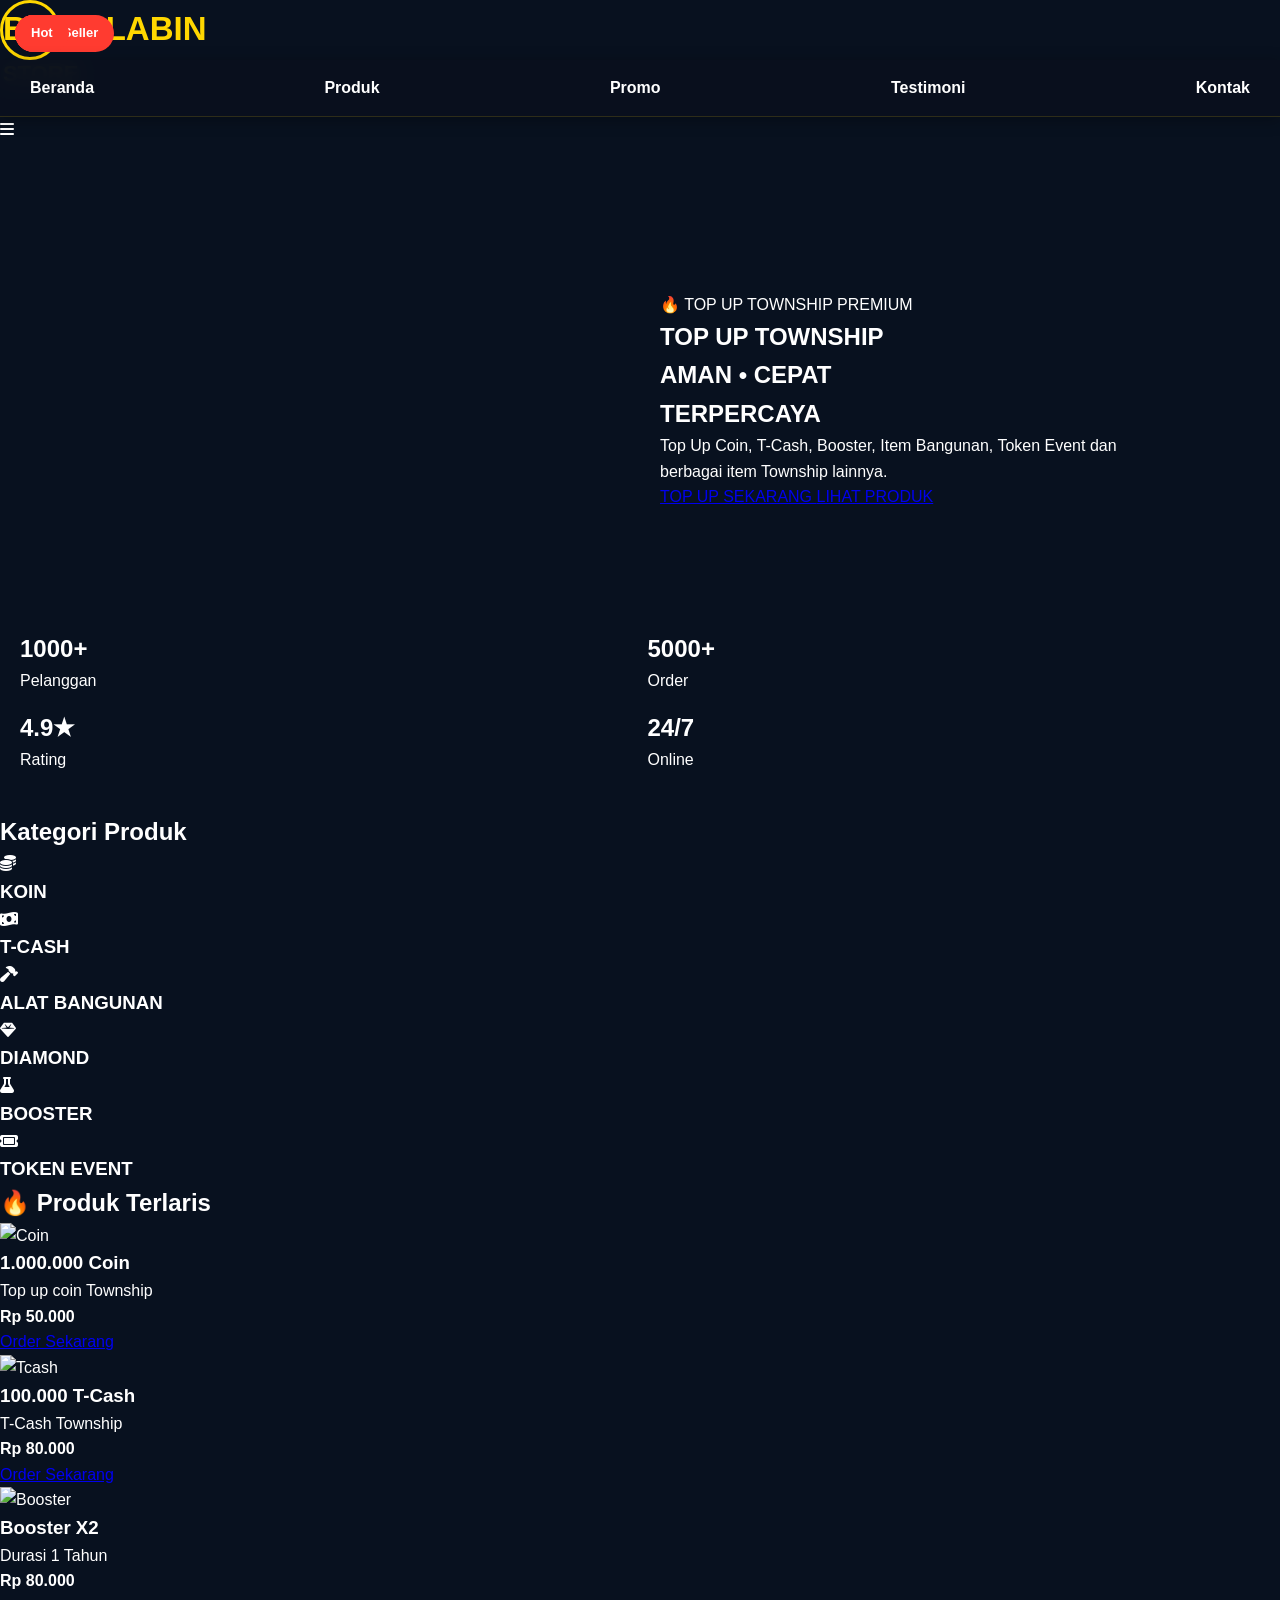
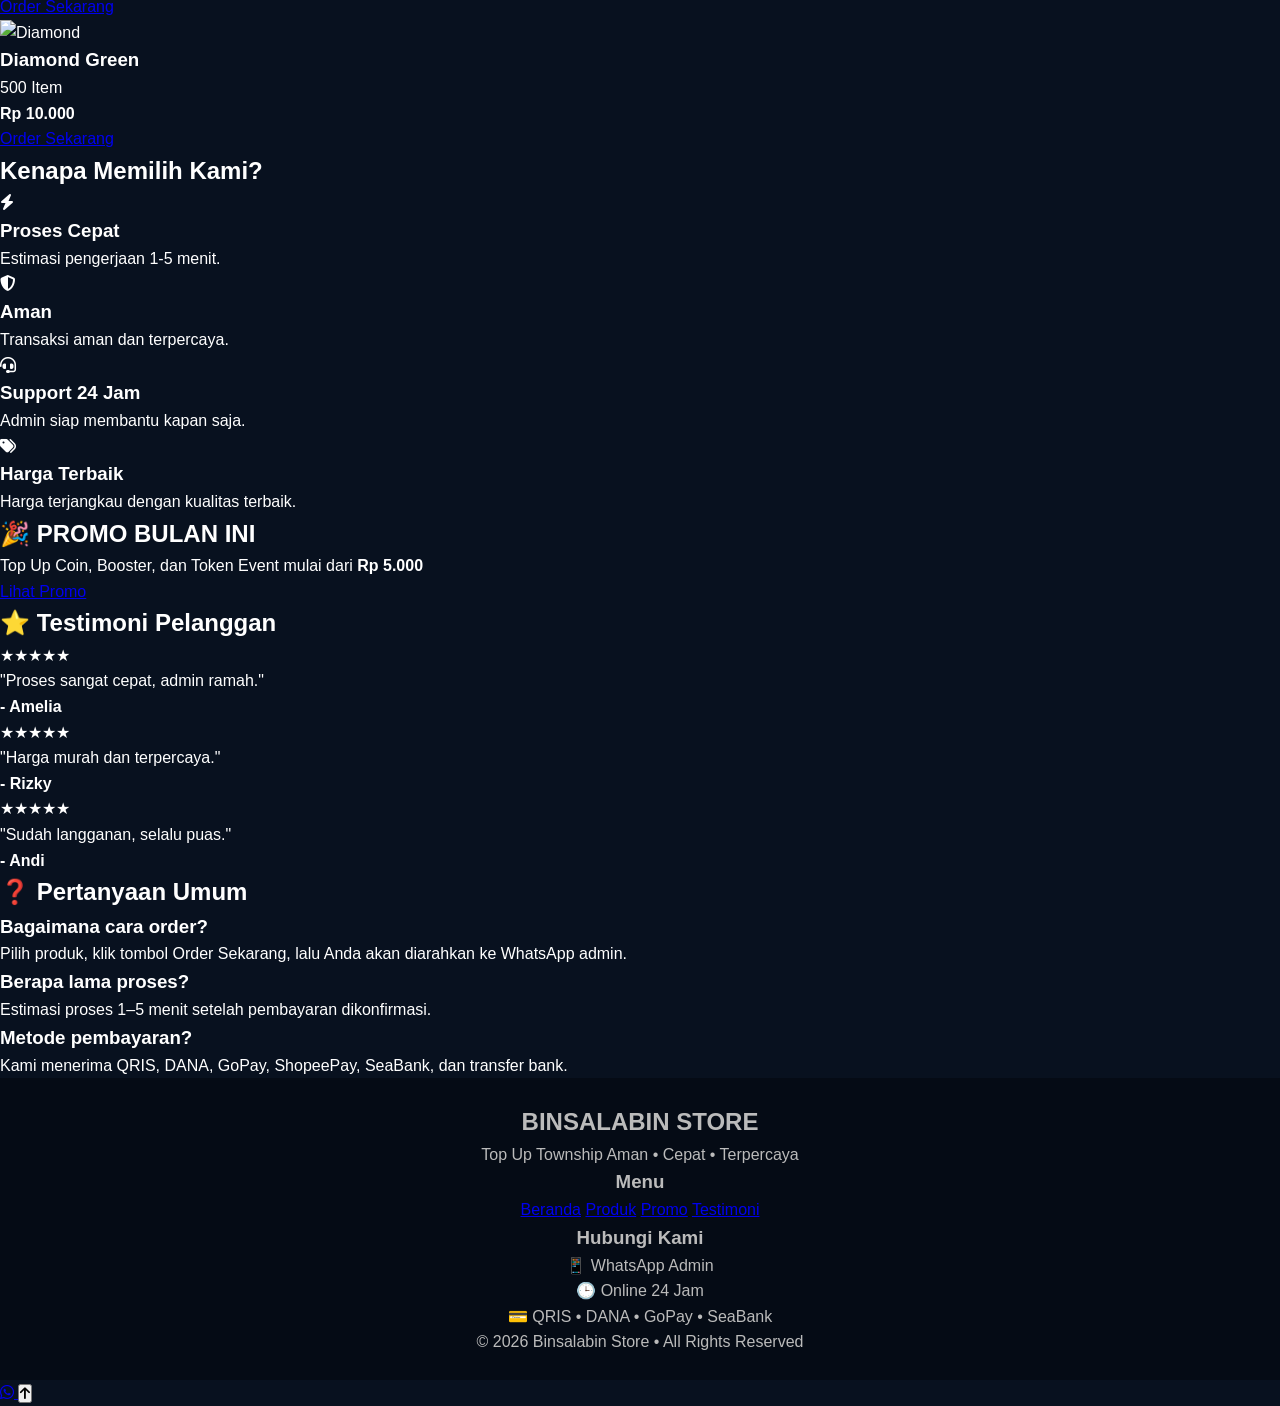
==== commit e22f637d: "Update title and content in index.html" ====
--- a/index.html
+++ b/index.html
@@ -2,368 +2,555 @@
 <html lang="id">
 
 <head>
+
 <meta charset="UTF-8">
+
 <meta name="viewport" content="width=device-width, initial-scale=1.0">
 
-<title>BinSalabin Store</title>
+<title>Binsalabin Store | Top Up Township</title>
 
 <link rel="stylesheet" href="style.css">
 
+<link rel="preconnect" href="https://fonts.googleapis.com">
+
+<link rel="preconnect" href="https://fonts.gstatic.com" crossorigin>
+
+<link href="https://fonts.googleapis.com/css2?family=Poppins:wght@300;400;500;600;700;800&display=swap" rel="stylesheet">
+
+<link rel="stylesheet"
+href="https://cdnjs.cloudflare.com/ajax/libs/font-awesome/6.6.0/css/all.min.css">
+
 </head>
 
 <body>
 
-<a href="https://wa.me/6285602618141" class="wa-float" target="_blank">
-💬
-</a>
-
-<div id="loader">
-
-    <img src="images/IMG-20260618-WA0028.jpg" class="loader-logo">
-
-    <h2>BinSalabin Store</h2>
-
-    <p>Loading...</p>
+<!-- HEADER -->
+
+<header class="header">
+
+<div class="logo">
+
+<h2>BINSALABIN</h2>
+
+<span>STORE</span>
 
 </div>
 
 <nav class="navbar">
 
-<div class="logo-area">
-
-<img src="images/IMG-20260618-WA0028.jpg" class="logo">
-
-<div class="brand">
-
-<h2>BinSalabin Store</h2>
-
-<p>Top Up Township • One Piece Family</p>
-
-</div>
-
-</div>
-
-<ul>
-
-<li><a href="index.html">Home</a></li>
-
-<li><a href="produk.html">Produk</a></li>
-
-<li><a href="pembayaran.html">Pembayaran</a></li>
-
-<li><a href="testimoni.html">Testimoni</a></li>
-
-<li><a href="kontak.html">Kontak</a></li>
-
-</ul>
-
-<a class="wa-btn" href="https://wa.me/6287897305245" target="_blank">
-
-Chat WhatsApp
-
-</a>
+<a href="#">Beranda</a>
+
+<a href="#kategori">Produk</a>
+
+<a href="#promo">Promo</a>
+
+<a href="#testimoni">Testimoni</a>
+
+<a href="#kontak">Kontak</a>
 
 </nav>
-    <section class="hero-premium">
-    <h1>🎮 TOP UP TOWNSHIP</h1>
-    <p>⚡ Cepat • Aman • Terpercaya</p>
-
-    <div class="hero-btn">
-        <a href="https://wa.me/6285602618141" class="btn-order">
-            📱 Order Sekarang
-        </a>
-
-        <a href="produk.html" class="btn-produk">
-            🛒 Lihat Produk
-        </a>
-    </div>
-    </section>
-  <section class="promo-banner">
-
-<div class="promo-slide active">
-<h2>🔥 PROMO JULI 2026 🔥</h2>
-<p>Top Up Township Termurah!</p>
-<a href="produk.html" class="btn">Belanja Sekarang</a>
-    
-</div>
-
-<div class="promo-slide">
-<h2>👑 PAKET SULTAN OPF</h2>
-<p>Bonus Booster + Card Premium</p>
-<a href="produk.html" class="btn">
-    Belanja Sekarang
-</a>
-
-<p class="trust">
-    ✅ 1000+ Pelanggan • ⭐ Rating 4.9 • ⚡ Proses 1–5 Menit
+
+<div class="menu-btn">
+
+<i class="fas fa-bars"></i>
+
+</div>
+
+</header>
+
+<!-- HERO -->
+
+<section class="hero">
+
+<div class="hero-overlay"></div>
+
+<div class="hero-content">
+
+<p class="tag">
+
+🔥 TOP UP TOWNSHIP PREMIUM
+
 </p>
 
-<div class="promo-slide">
-<h2>💎 BONUS SPESIAL</h2>
-<p>Setiap pembelian dapat hadiah menarik!</p>
-<a href="produk.html" class="btn">Cek Promo</a>
-</div>
-
-  </section>
-
-<header class="hero">
-
-  <section class="products">
-
-<h2>Produk Unggulan</h2>
-
-<div class="product-grid">
-
-<div class="product-card">
-
-<span class="badge">BEST SELLER</span>
-
-<img src="images/IMG-20260617-WA0069.jpg" alt="Paket Sultan">
-
-<h3>Paket Sultan OPF</h3>
+<h1>
+
+TOP UP TOWNSHIP
+
+<br>
+
+AMAN • CEPAT
+
+<br>
+
+TERPERCAYA
+
+</h1>
+
+<p class="hero-text">
+
+Top Up Coin, T-Cash, Booster,
+
+Item Bangunan,
+
+Token Event dan berbagai
+
+item Township lainnya.
+
+</p>
+
+<div class="hero-button">
+
+<a href="#kategori" class="btn-gold">
+
+TOP UP SEKARANG
+
+</a>
+
+<a href="#produk-populer" class="btn-dark">
+
+LIHAT PRODUK
+
+</a>
+
+</div>
+
+</div>
+
+</section>
+
+<!-- STATISTIK -->
+
+<section class="stats">
+
+<div class="stat-card">
+
+<h2>1000+</h2>
+
+<p>Pelanggan</p>
+
+</div>
+
+<div class="stat-card">
+
+<h2>5000+</h2>
+
+<p>Order</p>
+
+</div>
+
+<div class="stat-card">
+
+<h2>4.9★</h2>
+
+<p>Rating</p>
+
+</div>
+
+<div class="stat-card">
+
+<h2>24/7</h2>
+
+<p>Online</p>
+
+</div>
+
+</section>
+
+<!-- KATEGORI -->
+
+<section id="kategori" class="kategori">
+
+<h2>
+
+Kategori Produk
+
+</h2>
+
+<div class="kategori-grid">
+
+<div class="kategori-card">
+
+<i class="fas fa-coins"></i>
+
+<h3>KOIN</h3>
+
+</div>
+
+<div class="kategori-card">
+
+<i class="fas fa-money-bill-wave"></i>
+
+<h3>T-CASH</h3>
+
+</div>
+
+<div class="kategori-card">
+
+<i class="fas fa-hammer"></i>
+
+<h3>ALAT BANGUNAN</h3>
+
+</div>
+
+<div class="kategori-card">
+
+<i class="fas fa-gem"></i>
+
+<h3>DIAMOND</h3>
+
+</div>
+
+<div class="kategori-card">
+
+<i class="fas fa-flask"></i>
+
+<h3>BOOSTER</h3>
+
+</div>
+
+<div class="kategori-card">
+
+<i class="fas fa-ticket"></i>
+
+<h3>TOKEN EVENT</h3>
+
+</div>
+
+</div>
+
+</section><!-- ===========================
+     PRODUK TERLARIS
+=========================== -->
+
+<section id="produk-populer" class="produk">
+
+<h2 class="section-title">
+🔥 Produk Terlaris
+</h2>
+
+<div class="produk-grid">
+
+<div class="produk-card">
+
+<div class="badge">Terlaris</div>
+
+<img src="images/coin.png" alt="Coin">
+
+<h3>1.000.000 Coin</h3>
+
+<p>Top up coin Township</p>
+
+<h4>Rp 50.000</h4>
+
+<a href="#" class="order-btn">
+Order Sekarang
+</a>
+
+</div>
+
+<div class="produk-card">
+
+<div class="badge promo">Promo</div>
+
+<img src="images/tcash.png" alt="Tcash">
+
+<h3>100.000 T-Cash</h3>
+
+<p>T-Cash Township</p>
+
+<h4>Rp 80.000</h4>
+
+<a href="#" class="order-btn">
+Order Sekarang
+</a>
+
+</div>
+
+<div class="produk-card">
+
+<div class="badge">Best Seller</div>
+
+<img src="images/booster.png" alt="Booster">
+
+<h3>Booster X2</h3>
+
+<p>Durasi 1 Tahun</p>
+
+<h4>Rp 80.000</h4>
+
+<a href="#" class="order-btn">
+Order Sekarang
+</a>
+
+</div>
+
+<div class="produk-card">
+
+<div class="badge">Hot</div>
+
+<img src="images/diamond.png" alt="Diamond">
+
+<h3>Diamond Green</h3>
+
+<p>500 Item</p>
+
+<h4>Rp 10.000</h4>
+
+<a href="#" class="order-btn">
+Order Sekarang
+</a>
+
+</div>
+
+</div>
+
+</section>
+
+<!-- ===========================
+     KEUNGGULAN
+=========================== -->
+
+<section class="keunggulan">
+
+<h2 class="section-title">
+Kenapa Memilih Kami?
+</h2>
+
+<div class="fitur-grid">
+
+<div class="fitur-card">
+
+<i class="fas fa-bolt"></i>
+
+<h3>Proses Cepat</h3>
+
+<p>Estimasi pengerjaan 1-5 menit.</p>
+
+</div>
+
+<div class="fitur-card">
+
+<i class="fas fa-shield-halved"></i>
+
+<h3>Aman</h3>
+
+<p>Transaksi aman dan terpercaya.</p>
+
+</div>
+
+<div class="fitur-card">
+
+<i class="fas fa-headset"></i>
+
+<h3>Support 24 Jam</h3>
+
+<p>Admin siap membantu kapan saja.</p>
+
+</div>
+
+<div class="fitur-card">
+
+<i class="fas fa-tags"></i>
+
+<h3>Harga Terbaik</h3>
+
+<p>Harga terjangkau dengan kualitas terbaik.</p>
+
+</div>
+
+</div>
+
+</section>
+
+<!-- ===========================
+     PROMO
+=========================== -->
+
+<section id="promo" class="promo">
+
+<div class="promo-box">
+
+<h2>🎉 PROMO BULAN INI</h2>
 
 <p>
-Semua fasilitas One Piece Family lengkap.
+
+Top Up Coin, Booster, dan Token Event
+
+mulai dari <b>Rp 5.000</b>
+
 </p>
 
-<h4>Mulai Rp20.000</h4>
-
-<a class="btn" href="https://wa.me/6287897305245?text=Halo%20BinSalabin%20Store,%20saya%20ingin%20memesan%20Paket%20Sultan%20OPF" target="_blank">
-Pesan Sekarang
-</a>
-
-</div>
-
-<div class="product-card">
-
-<img src="images/IMG-20260617-WA0014.jpg" alt="Skin Collection">
-
-<h3>Skin Collection</h3>
+<a href="#kategori" class="btn-gold">
+
+Lihat Promo
+
+</a>
+
+</div>
+
+</section>
+
+<!-- ===========================
+     TESTIMONI
+=========================== -->
+
+<section id="testimoni" class="testimoni">
+
+<h2 class="section-title">
+
+⭐ Testimoni Pelanggan
+
+</h2>
+
+<div class="testimoni-grid">
+
+<div class="testi-card">
+
+★★★★★
 
 <p>
-Semua Skin Township.
+
+"Proses sangat cepat, admin ramah."
+
 </p>
 
-<h4>Rp10.000</h4>
-
-<a class="btn" href="https://wa.me/6287897305245?text=Halo%20BinSalabin%20Store,%20saya%20ingin%20memesan%20Skin%20Collection" target="_blank">
-Pesan Sekarang
-</a>
-
-</div>
-
-<div class="product-card">
-
-<img src="images/IMG-20260617-WA0017.jpg" alt="Upgrade Town">
-
-<h3>Upgrade Town</h3>
+<h4>- Amelia</h4>
+
+</div>
+
+<div class="testi-card">
+
+★★★★★
 
 <p>
-Layanan Upgrade Kota.
+
+"Harga murah dan terpercaya."
+
 </p>
 
-<h4>Mulai Rp30.000</h4>
-
-<a class="btn" href="https://wa.me/6287897305245?text=Halo%20BinSalabin%20Store,%20saya%20ingin%20Upgrade%20Town" target="_blank">
-Pesan Sekarang
-</a>
-
-</div>
-
-<div class="product-card">
-
-<img src="images/IMG-20260617-WA0038.jpg" alt="Booster">
-
-<h3>Booster & Event</h3>
+<h4>- Rizky</h4>
+
+</div>
+
+<div class="testi-card">
+
+★★★★★
 
 <p>
-Booster luar dan dalam.
+
+"Sudah langganan, selalu puas."
+
 </p>
 
-<h4>Mulai Rp20.000</h4>
-
-<a class="btn" href="https://wa.me/6287897305245?text=Halo%20BinSalabin%20Store,%20saya%20ingin%20Booster" target="_blank">
-Pesan Sekarang
-</a>
-
-</div>
-
-</div>
-
-  </section>
-<!-- PRODUK UNGGULAN -->
-
-<section class="products">
-
-<h2>Produk Unggulan</h2>
-
-<div class="grid">
-
-<div class="card">
-
-<img src="images/IMG-20260617-WA0069.jpg" alt="Paket Sultan">
-
-<span class="badge">BEST SELLER</span>
-
-<h3>Paket Sultan OPF</h3>
-
-<p>Fullset Card setiap hari.</p>
-
-<h4>Rp20.000</h4>
-
-<a href="https://wa.me/6287897305245?text=Halo%20saya%20ingin%20pesan%20Paket%20Sultan%20OPF" class="btn">Pesan Sekarang</a>
-
-</div>
-
-<div class="card">
-
-<img src="images/IMG-20260617-WA0014.jpg" alt="Skin">
-
-<h3>Skin Collection</h3>
-
-<p>Koleksi skin terbaru.</p>
-
-<h4>Mulai Rp10.000</h4>
-
-<a href="https://wa.me/6287897305245?text=Halo%20saya%20ingin%20pesan%20Skin%20Collection" class="btn">Pesan Sekarang</a>
-
-</div>
-
-<div class="card">
-
-<img src="images/IMG-20260617-WA0017.jpg" alt="Upgrade">
-
-<h3>Upgrade Town</h3>
-
-<p>Upgrade kota lebih cepat.</p>
-
-<h4>Mulai Rp25.000</h4>
-
-<a href="https://wa.me/6287897305245?text=Halo%20saya%20ingin%20pesan%20Upgrade%20Town" class="btn">Pesan Sekarang</a>
-
-</div>
-
-<div class="card">
-
-<img src="images/IMG-20260617-WA0038.jpg" alt="Booster">
-
-<h3>Booster & Event</h3>
-
-<p>Booster luar & dalam.</p>
-
-<h4>Mulai Rp10.000</h4>
-
-<a href="https://wa.me/6287897305245?text=Halo%20saya%20ingin%20pesan%20Booster" class="btn">Pesan Sekarang</a>
-
-</div>
-
-<div class="card">
-
-<img src="images/IMG-20260617-WA0039.jpg" alt="Resource">
-
-<h3>Resource Center</h3>
-
-<p>Semua material kota.</p>
-
-<h4>Mulai Rp10.000</h4>
-
-<a href="https://wa.me/6287897305245?text=Halo%20saya%20ingin%20pesan%20Resource%20Center" class="btn">Pesan Sekarang</a>
-
+<h4>- Andi</h4>
+
+</div>
+
+</div>
+
+    </section><!-- ===========================
+     FAQ
+=========================== -->
+
+<section class="faq">
+
+<h2 class="section-title">
+❓ Pertanyaan Umum
+</h2>
+
+<div class="faq-box">
+
+<div class="faq-item">
+<h3>Bagaimana cara order?</h3>
+<p>Pilih produk, klik tombol Order Sekarang, lalu Anda akan diarahkan ke WhatsApp admin.</p>
+</div>
+
+<div class="faq-item">
+<h3>Berapa lama proses?</h3>
+<p>Estimasi proses 1–5 menit setelah pembayaran dikonfirmasi.</p>
+</div>
+
+<div class="faq-item">
+<h3>Metode pembayaran?</h3>
+<p>Kami menerima QRIS, DANA, GoPay, ShopeePay, SeaBank, dan transfer bank.</p>
 </div>
 
 </div>
 
 </section>
-<!-- KEUNGGULAN -->
-
-<section class="features">
-
-<h2>Mengapa Memilih BinSalabin Store?</h2>
-
-<div class="feature-grid">
-
-<div class="feature">
-<h3>⚡ Proses Cepat</h3>
-<p>Pesanan diproses dengan cepat tanpa menunggu lama.</p>
-</div>
-
-<div class="feature">
-<h3>🛡️ Aman 100%</h3>
-<p>Transaksi aman dan terpercaya.</p>
-</div>
-
-<div class="feature">
-<h3>💎 Harga Terbaik</h3>
-<p>Harga bersaing dengan kualitas pelayanan terbaik.</p>
-</div>
-
-<div class="feature">
-<h3>💬 Support Ramah</h3>
-<p>Admin siap membantu melalui WhatsApp setiap hari.</p>
-</div>
-
-</div>
-
-</section>
-
-<!-- PEMBAYARAN -->
-
-<section class="payment">
-
-<h2>Metode Pembayaran</h2>
-
-<div class="payment-grid">
-
-<div class="pay-card">
-<h3>🏦 BCA</h3>
-<p>0374855260</p>
-<p>A/N LILIS AMELIA RAHMAN</p>
-</div>
-
-<div class="pay-card">
-<h3>🏦 SeaBank</h3>
-<p>901998474386</p>
-<p>A/N LILIS AMELIA RAHMAN</p>
-</div>
-
-<div class="pay-card">
-<h3>💙 DANA</h3>
-<p>085602618141</p>
-<p>A/N LILIS AMELIA RAHMAN</p>
-</div>
-
-<div class="pay-card">
-<h3>📱 WhatsApp</h3>
-<p>6287897305245</p>
-<p>Fast Response</p>
-</div>
-
-</div>
-
-</section>
-
-<!-- FOOTER -->
-
-<footer>
-
-<h2>BinSalabin Store</h2>
-
-<p>Top Up Township • One Piece Family</p>
-
-<p>© 2026 BinSalabin Store. All Rights Reserved.</p>
-
-<a href="https://wa.me/6287897305245" class="btn">
-
-Chat WhatsApp
-
-</a>
+
+<!-- ===========================
+     FOOTER
+=========================== -->
+
+<footer id="kontak">
+
+<div class="footer-container">
+
+<div class="footer-logo">
+
+<h2>BINSALABIN STORE</h2>
+
+<p>Top Up Township Aman • Cepat • Terpercaya</p>
+
+</div>
+
+<div class="footer-menu">
+
+<h3>Menu</h3>
+
+<a href="#">Beranda</a>
+
+<a href="#kategori">Produk</a>
+
+<a href="#promo">Promo</a>
+
+<a href="#testimoni">Testimoni</a>
+
+</div>
+
+<div class="footer-contact">
+
+<h3>Hubungi Kami</h3>
+
+<p>📱 WhatsApp Admin</p>
+
+<p>🕒 Online 24 Jam</p>
+
+<p>💳 QRIS • DANA • GoPay • SeaBank</p>
+
+</div>
+
+</div>
+
+<div class="copyright">
+
+© 2026 Binsalabin Store • All Rights Reserved
+
+</div>
 
 </footer>
-<a href="https://wa.me/6287897305245?text=Halo%20BinSalabin%20Store,%20saya%20ingin%20order."
-class="floating-wa"
+
+<!-- Tombol WhatsApp -->
+
+<a href="https://wa.me/628xxxxxxxxxx"
+class="wa-button"
 target="_blank">
-💬
-</a>
+
+<i class="fab fa-whatsapp"></i>
+
+</a>
+
+<!-- Tombol Kembali ke Atas -->
+
+<button id="scrollTop">
+
+<i class="fas fa-arrow-up"></i>
+
+</button>
+
 <script src="script.js"></script>
+
 </body>
+
 </html>
